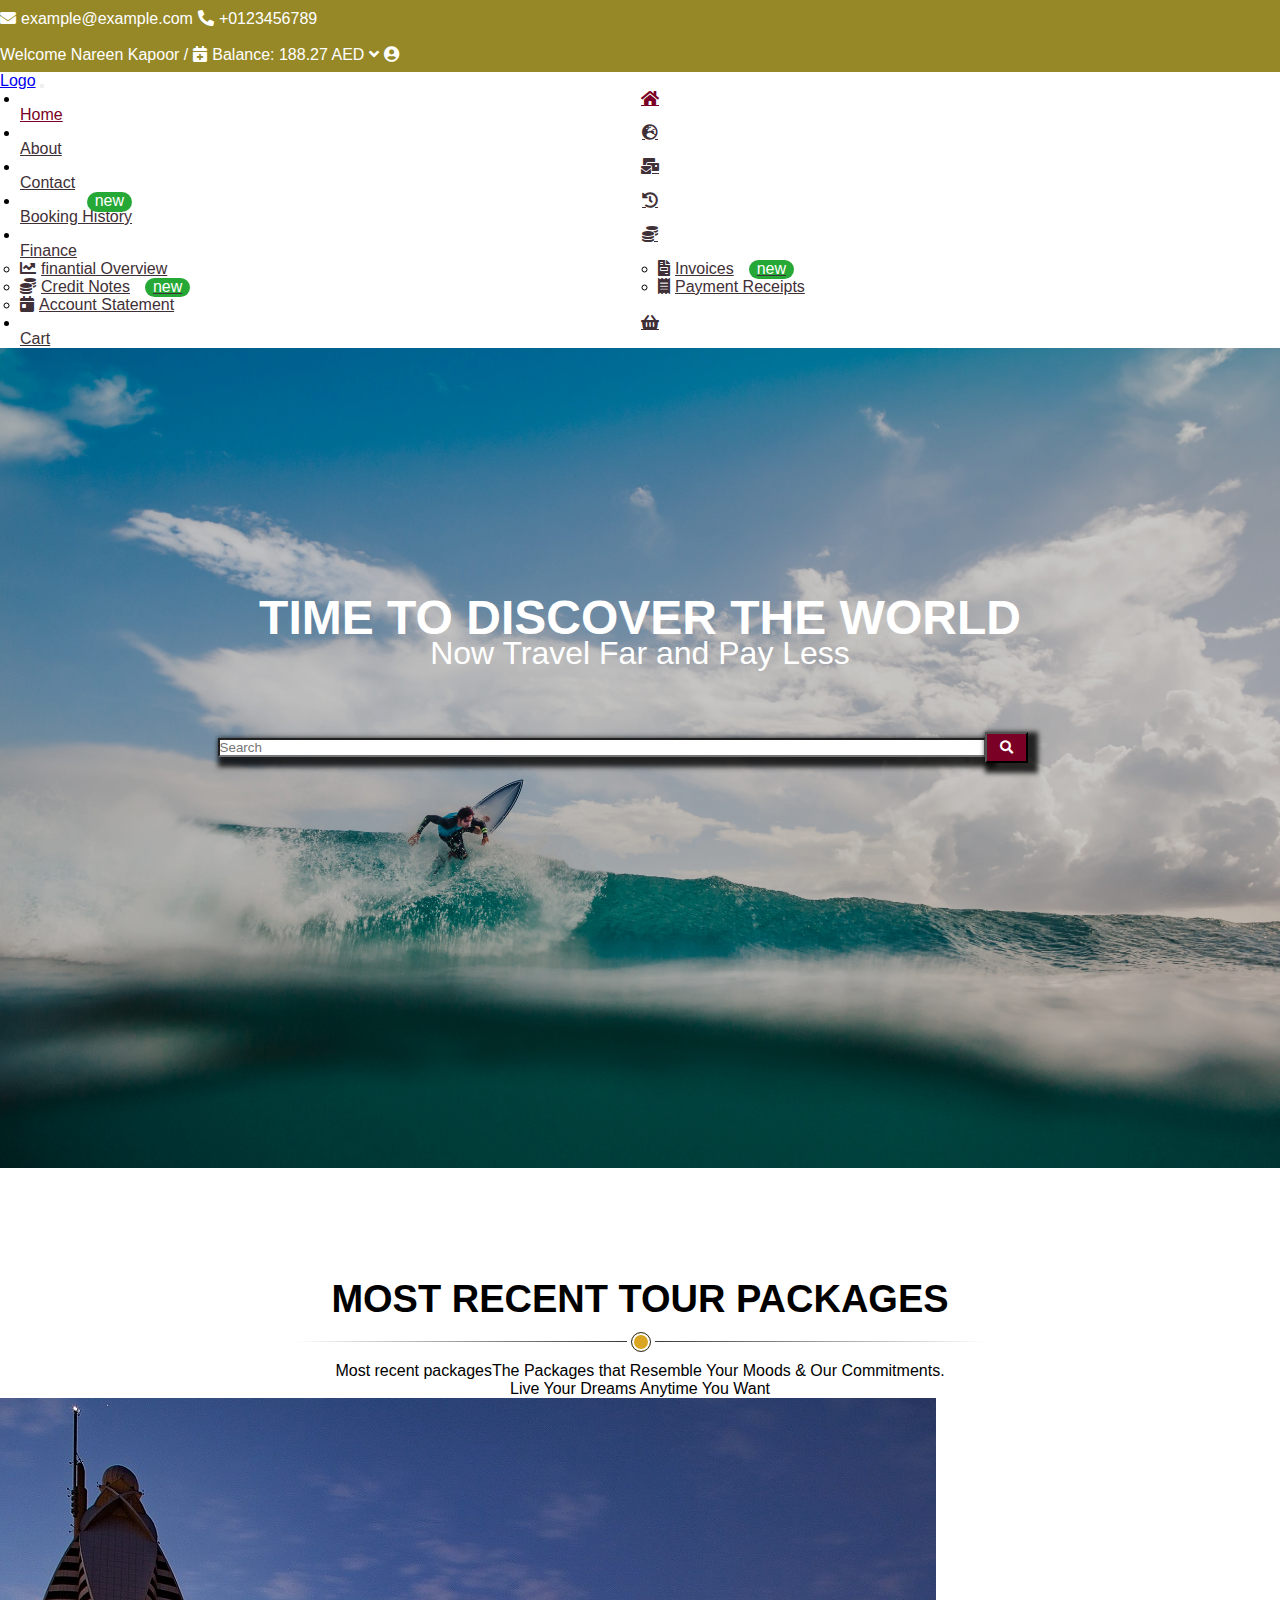
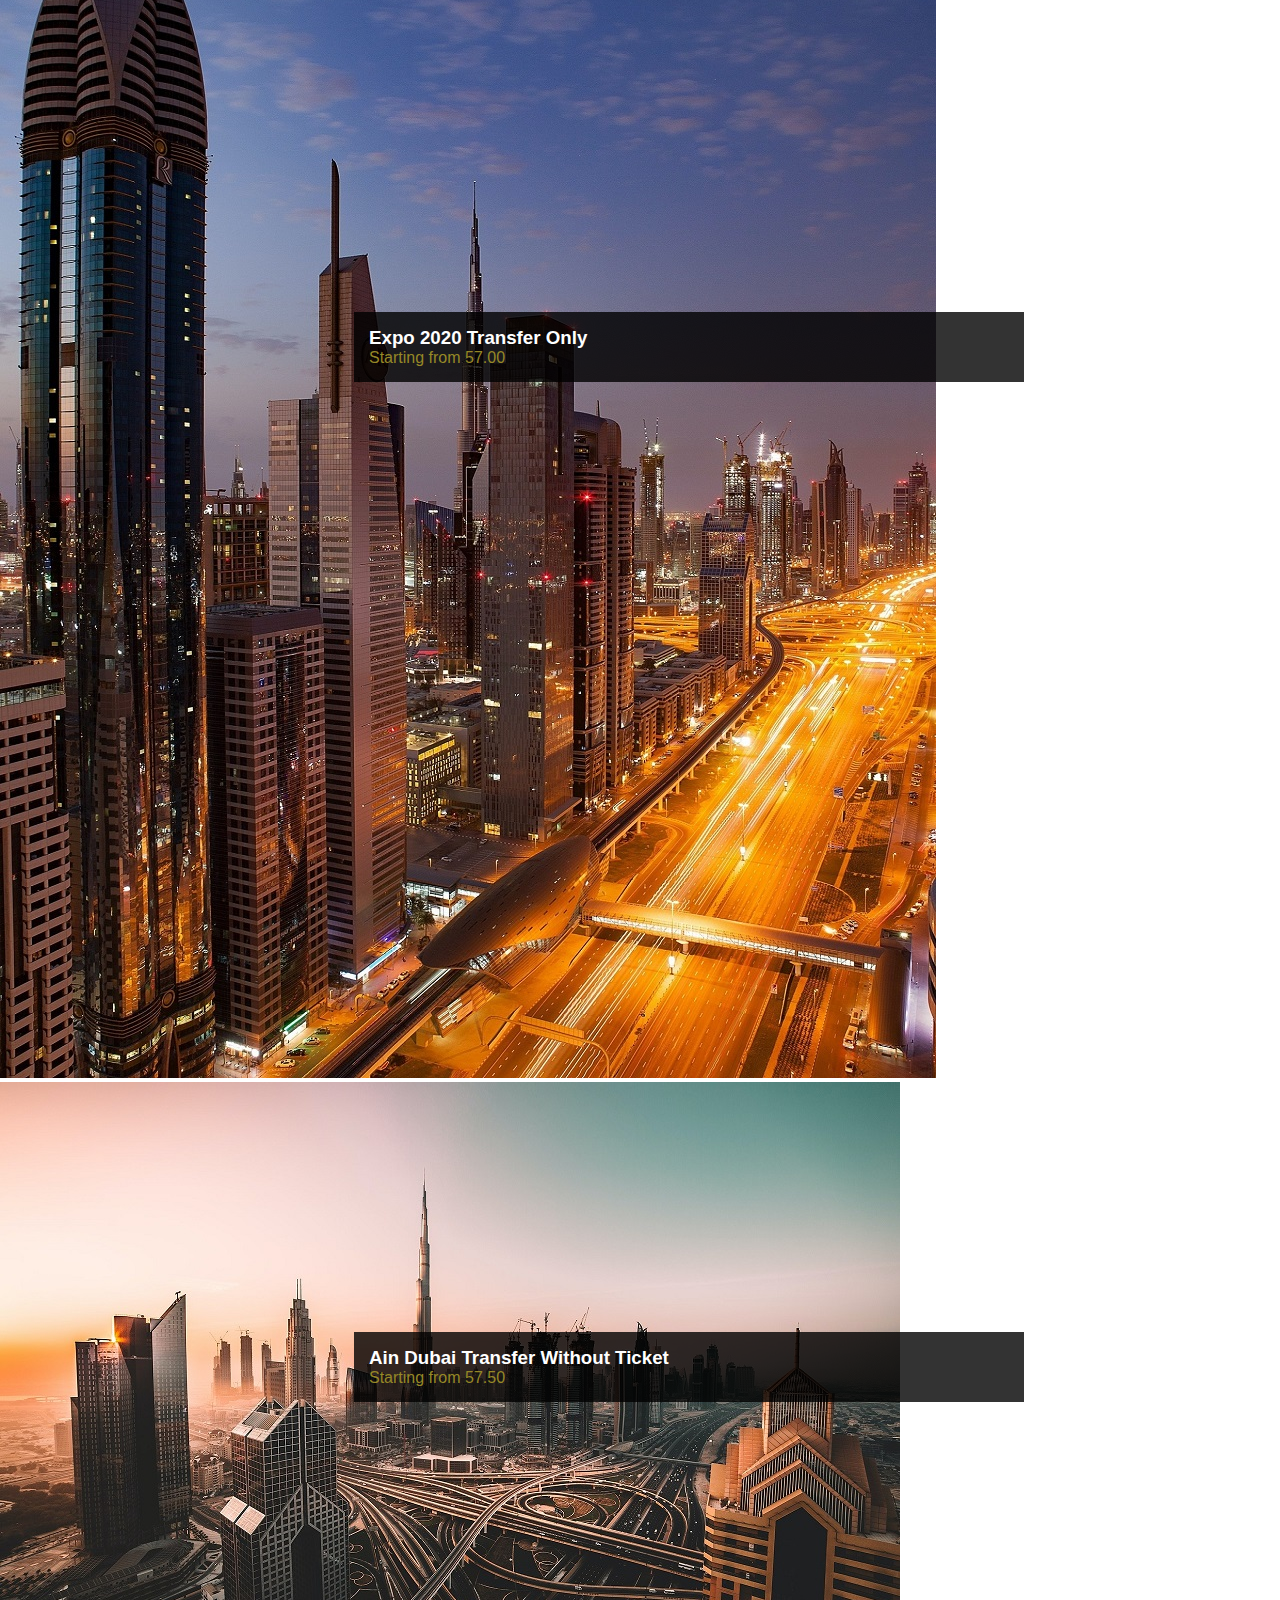
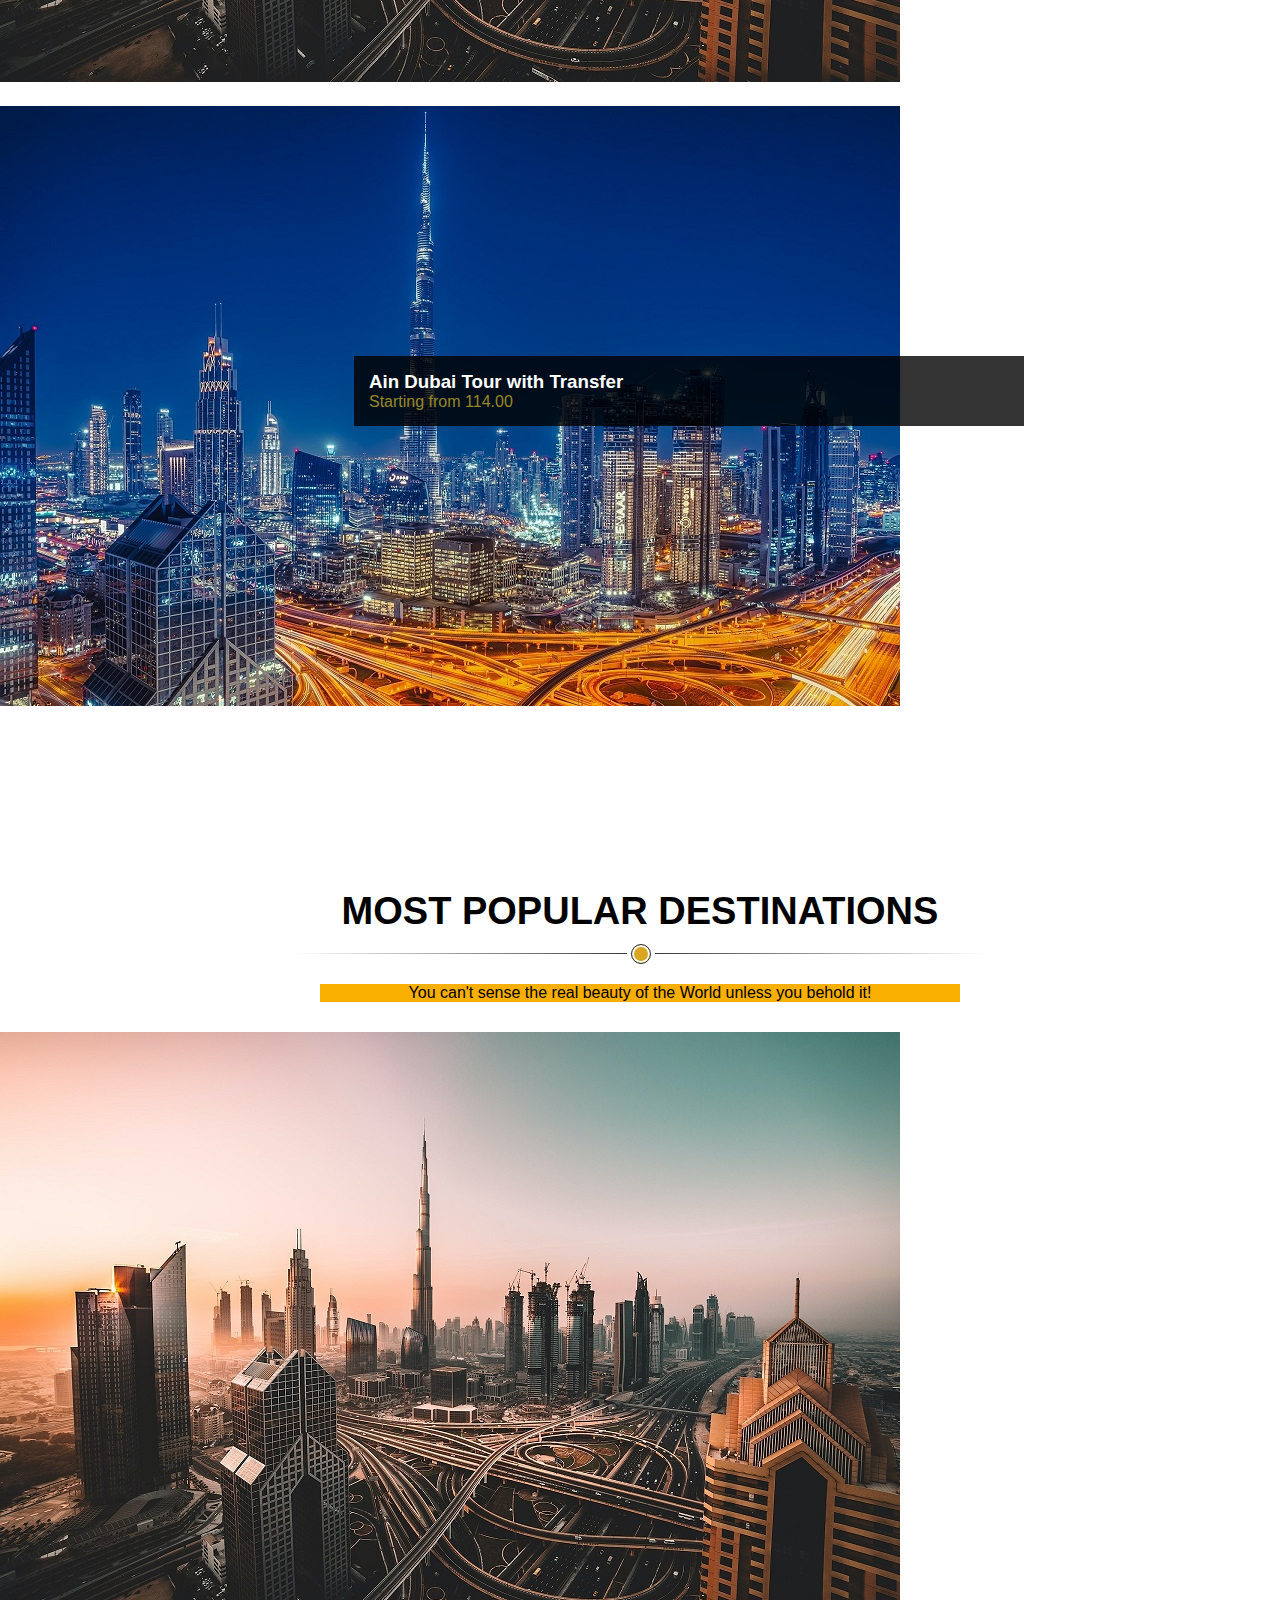
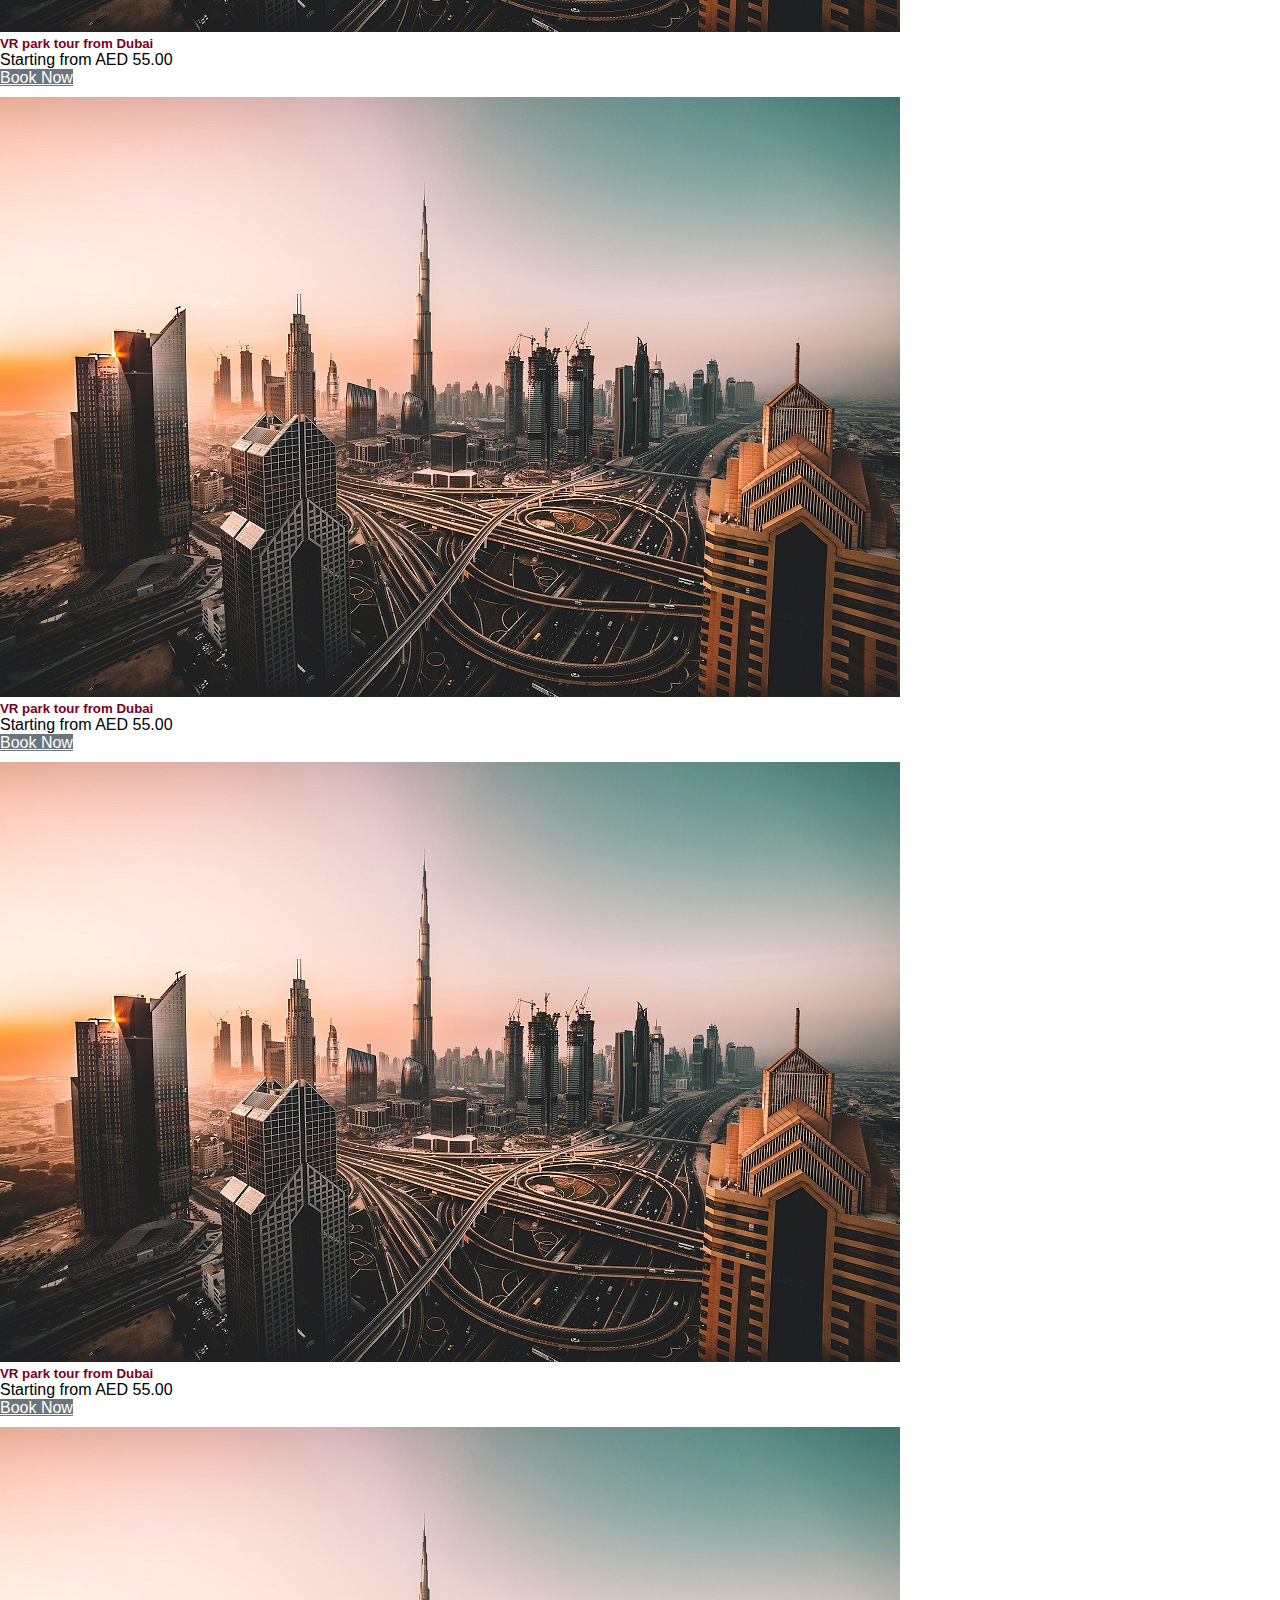
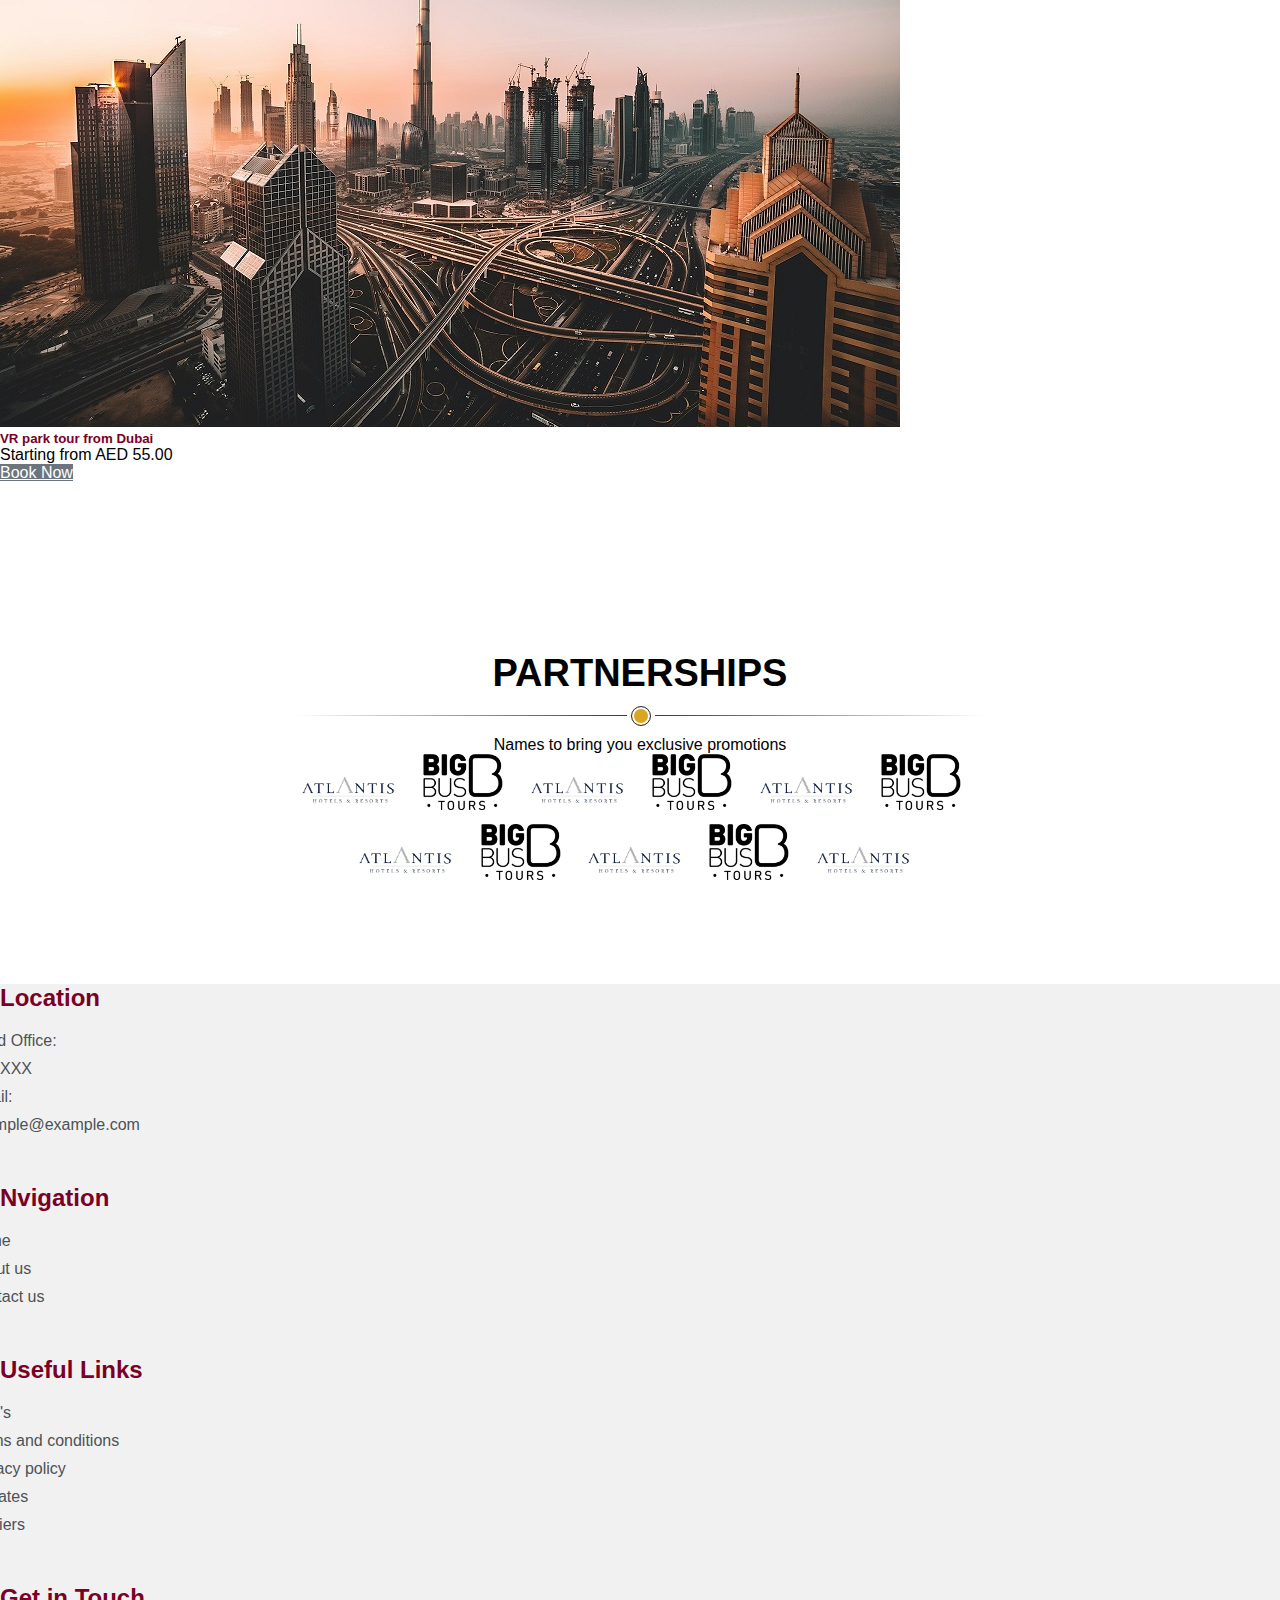
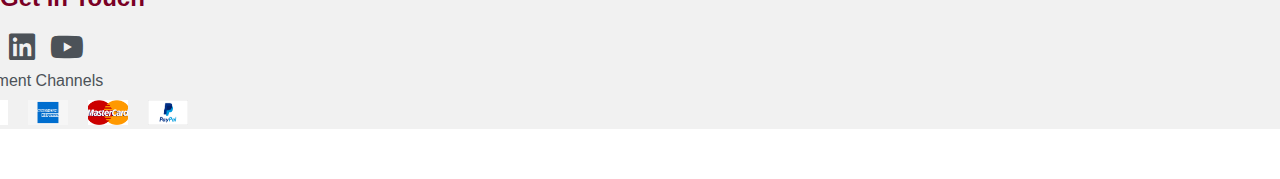
==== index.html @ cdc15a69 "tourandtravels" ====
<!doctype html>
<html lang="en">

<head>
    <!-- Required meta tags -->
    <meta charset="utf-8">
    <meta name="viewport" content="width=device-width, initial-scale=1">

    <!-- Bootstrap CSS -->
    <link href="https://cdn.jsdelivr.net/npm/bootstrap@5.1.3/dist/css/bootstrap.min.css" rel="stylesheet" integrity="sha384-1BmE4kWBq78iYhFldvKuhfTAU6auU8tT94WrHftjDbrCEXSU1oBoqyl2QvZ6jIW3" crossorigin="anonymous">
    <!-- font awesome -->
    <link rel="stylesheet" type="text/css" href="https://cdnjs.cloudflare.com/ajax/libs/font-awesome/5.15.3/css/all.min.css">

    <!-- Custom CSS -->
    <link rel="stylesheet" href="css/style.css">
    <!-- Responsive CSS -->
    <link rel="stylesheet" href="css/responsive.css">

    <title></title>
</head>

<body>
    <div class="container-fluid d-flex justify-content-between upper-menu">
        <div><a href="#"><i class="fas fa-envelope"></i><span>example@example.com</span></a><a href="#"><i class="fas fa-phone-alt"></i><span>+0123456789</span></a></div>
        <div><a href="#"><span>Welcome Nareen Kapoor /</span><a href="#"></a><i class="fas fa-calendar-plus"></i><span>Balance: 188.27 AED</span></a><a href="#"><i class="fas fa-angle-down"></i></a><a href="#"><i class="fas fa-user-circle"></i></a></div>
    </div>
    <nav class="navbar navbar-expand-lg navbar-light">
        <div class="container-fluid">
            <a class="navbar-brand" href="#">Logo</a>
            <button class="navbar-toggler" type="button" data-bs-toggle="collapse" data-bs-target="#navbarSupportedContent" aria-controls="navbarSupportedContent" aria-expanded="false" aria-label="Toggle navigation">
            <span class="navbar-toggler-icon"></span>
          </button>
            <div class="collapse navbar-collapse" id="navbarSupportedContent">
                <ul class="navbar-nav ms-auto mb-2 mb-lg-0">
                    <li class="nav-item">
                        <a class="nav-link active" aria-current="page" href="#"><i class="fas fa-home"></i>Home</a>
                    </li>
                    <li class="nav-item">
                        <a class="nav-link" href="#"><i class="fas fa-globe-europe"></i>About</a>
                    </li>
                    <li class="nav-item">
                        <a class="nav-link" href="#"><i class="fas fa-mail-bulk"></i>Contact</a>
                    </li>
                    <li class="nav-item">
                        <a class="nav-link booking-history" href="#"><i class="fas fa-history"></i>Booking History<span class="new-up">new</span></a>

                    </li>
                    <li class="nav-item dropdown">
                        <a class="nav-link dropdown-toggle" href="#" id="navbarDropdown" role="button" data-bs-toggle="dropdown" aria-expanded="false">
                            <i class="fas fa-coins"></i>Finance
                        </a>
                        <ul class="dropdown-menu two-column drop-start" aria-labelledby="navbarDropdown">
                            <li><a class="dropdown-item" href="#"><i class="fas fa-chart-line"></i>finantial Overview</a></li>
                            <li><a class="dropdown-item new-pos" href="#"><i class="fas fa-coins"></i>Credit Notes<span class="new-up2">new</span></a></li>
                            <li><a class="dropdown-item" href="#"><i class="fas fa-calendar-day"></i>Account Statement</a></li>
                            <!-- <li>
                                <hr class="dropdown-divider">
                            </li> -->
                            <li><a class="dropdown-item new-pos" href="#"><i class="fas fa-file-invoice"></i>Invoices<span class="new-up3">new</span></a></li>
                            <li><a class="dropdown-item" href="#"><i class="fas fa-receipt"></i>Payment Receipts</a></li>
                        </ul>
                    </li>
                    <li class="nav-item">
                        <a class="nav-link" href="#"><i class="fas fa-shopping-basket"></i>Cart</a>
                    </li>
                </ul>
            </div>
        </div>
    </nav>
    <section class="banner">
        <div class="container-fluid banner-content">
            <h1>Time to discover the world</h1>
            <p>Now Travel Far and Pay Less</p>
            <form class="d-flex">
                <input class="form-control me-2 search-bar" type="search" placeholder="Search" aria-label="Search">
                <button class="btn btn1" type="submit"><i class="fas fa-search"></i></button>
            </form>
        </div>
        <div class="overlay">

        </div>

    </section>
    <section class="recent-packages">
        <div class="container">
            <h2>Most Recent Tour Packages</h2>
            <div class="wrapper">
                <div class="divider div-transparent div-dot"></div>
            </div>
            <p class="sub-title">Most recent packagesThe Packages that Resemble Your Moods & Our Commitments.<br> Live Your Dreams Anytime You Want</p>
            <div class="row">
                <div class="col-md-6 img-bg">
                    <img src="img/img-1.jpg" alt="" class="img-fluid">
                    <div class="box">
                        <h3>Expo 2020 Transfer Only</h3>
                        <p>Starting from 57.00</p>
                    </div>
                </div>
                <div class="col-md-6 recent-r">
                    <div class="img-bg">
                        <img src="img/img-2.jpg" alt="" class="img-fluid">
                        <div class="box">
                            <h3>Ain Dubai Transfer Without Ticket</h3>
                            <p>Starting from 57.50</p>
                        </div>
                    </div>
                    <div class="img-bg">
                        <img src="img/img-3.jpg" alt="" class="img-fluid">
                        <div class="box">
                            <h3>Ain Dubai Tour with Transfer</h3>
                            <p>Starting from 114.00</p>
                        </div>
                    </div>

                </div>
            </div>
        </div>
    </section>
    <section class="popular-tours">
        <div class="container">
            <h2>Most Popular Destinations</h2>
            <div class="wrapper">
                <div class="divider div-transparent div-dot"></div>
            </div>
            <p class="sub-title">You can't sense the real beauty of the World unless you behold it!</p>
            <div class="row">
                <div class="col-md-6 col-sm-6 col-lg-3 popular-tour">
                    <div class="card" style="width: 16rem;">
                        <img src="img/img-2.jpg" class="card-img-top" alt="...">
                        <div class="card-body">
                            <h5 class="card-title">VR park tour from Dubai</h5>
                            <p class="card-text">Starting from AED 55.00</p>
                            <a href="#" class="btn btn2">Book Now</a>
                        </div>
                    </div>
                </div>
                <div class="col-md-6  col-sm-6 col-lg-3 popular-tour">
                    <div class="card" style="width: 16rem;">
                        <img src="img/img-2.jpg" class="card-img-top" alt="...">
                        <div class="card-body">
                            <h5 class="card-title">VR park tour from Dubai</h5>
                            <p class="card-text">Starting from AED 55.00</p>
                            <a href="#" class="btn btn2">Book Now</a>
                        </div>
                    </div>
                </div>
                <div class="col-md-6  col-sm-6 col-lg-3 popular-tour">
                    <div class="card" style="width: 16rem;">
                        <img src="img/img-2.jpg" class="card-img-top" alt="...">
                        <div class="card-body">
                            <h5 class="card-title">VR park tour from Dubai</h5>
                            <p class="card-text">Starting from AED 55.00</p>
                            <a href="#" class="btn btn2">Book Now</a>
                        </div>
                    </div>
                </div>
                <div class="col-md-6  col-sm-6 col-lg-3 popular-tour">
                    <div class="card" style="width: 16rem;">
                        <img src="img/img-2.jpg" class="card-img-top" alt="...">
                        <div class="card-body">
                            <h5 class="card-title">VR park tour from Dubai</h5>
                            <p class="card-text">Starting from AED 55.00</p>
                            <a href="#" class="btn btn2">Book Now</a>
                        </div>
                    </div>
                </div>
            </div>
        </div>
    </section>
    <section class="partnerships">
        <div class="container">
            <h2>Partnerships</h2>
            <div class="wrapper">
                <div class="divider div-transparent div-dot"></div>
            </div>
            <p class="sub-title">Names to bring you exclusive promotions</p>
            <div class="brands">
                <img src="img/logo1.png" alt="" class="img-fluid" width="100px">
                <img src="img/logo2.png" alt="" class="img-fluid" width="100px">
                <img src="img/logo1.png" alt="" class="img-fluid" width="100px">
                <img src="img/logo2.png" alt="" class="img-fluid" width="100px">
                <img src="img/logo1.png" alt="" class="img-fluid" width="100px">
                <img src="img/logo2.png" alt="" class="img-fluid" width="100px">
                <br>
                <img src="img/logo1.png" alt="" class="img-fluid" width="100px">
                <img src="img/logo2.png" alt="" class="img-fluid" width="100px">
                <img src="img/logo1.png" alt="" class="img-fluid" width="100px">
                <img src="img/logo2.png" alt="" class="img-fluid" width="100px">
                <img src="img/logo1.png" alt="" class="img-fluid" width="100px">
            </div>
        </div>
    </section>
    <footer>
        <div class="container">
            <div class="row justify-content-around">
                <div class="col-md-3">
                    <h4>Location</h4>
                    <ul>
                        <li class="fw-bold">Head Office:</li>
                        <li>XXXXXX</li>
                        <li class="fw-bold">Email:</li>
                        <li>example@example.com</li>
                    </ul>
                </div>
                <div class="col-md-3">
                    <h4>Nvigation</h4>
                    <ul>
                        <li><a href="#">Home</a></li>
                        <li><a href="#">About us</a></li>
                        <li><a href="#">Contact us</a></li>
                    </ul>
                </div>
                <div class="col-md-3">
                    <h4>Useful Links</h4>
                    <ul>
                        <li><a href="#">FAQ's</a></li>
                        <li><a href="#">Terms and conditions</a></li>
                        <li><a href="#">Privacy policy</a></li>
                        <li><a href="#">Affiliates</a></li>
                        <li><a href="#">Carriers</a></li>
                    </ul>
                </div>
                <div class="col-md-3">
                    <h4>Get in Touch</h4>
                    <ul>
                        <li><a href="#"><i class="fab fa-facebook-square"></i></a><a href="#"><i class="fab fa-linkedin"></i></a><a href="#"><i class="fab fa-youtube"></i></a></li>
                        <li class="fw-bold">Payment Channels</li>
                        <li><img src="img/visa.png" alt="" class="img-fluid payment-method"><img src="img/americanexpress.png" alt="" class="img-fluid payment-method"><img src="img/mastercard.png" alt="" class="img-fluid payment-method"><img src="img/paypal.png"
                                alt="" class="img-fluid payment-method"></li>
                    </ul>
                </div>
            </div>
        </div>
    </footer>


    <!-- Option 1: Bootstrap Bundle with Popper -->
    <script src="https://cdn.jsdelivr.net/npm/bootstrap@5.1.3/dist/js/bootstrap.bundle.min.js" integrity="sha384-ka7Sk0Gln4gmtz2MlQnikT1wXgYsOg+OMhuP+IlRH9sENBO0LRn5q+8nbTov4+1p" crossorigin="anonymous"></script>

</body>

</html>
---- css/style.css ----
* {
    margin: 0;
    padding: 0;
}

body {
    font-family: 'Poppins', sans-serif;
}

.upper-menu {
    background: #968827;
    color: #fff;
}

.upper-menu a {
    text-decoration: none;
}

.upper-menu a span,
.upper-menu a i,
.upper-menu span,
.upper-menu i {
    color: #fff;
    margin-right: 5px;
    padding: 10px 0px;
}

.navbar-light .navbar-nav .nav-link.active {
    color: #7a0025!important;
}

.navbar-nav .nav-item .nav-link {
    color: #3f3037;
}

.navbar-nav li {
    margin-left: 20px;
}

.dropdown-menu[data-bs-popper] {
    top: 100%;
    left: -300%;
    z-index: 9999;
}

.two-column {
    -moz-column-count: 2;
    /* Firefox */
    -webkit-column-count: 2;
    /* Safari and Chrome */
    column-count: 2;
}

.two-column li {
    padding: 0;
    margin: 0;
}

.nav-link i {
    display: block;
    text-align: center;
}

.dropdown-item {
    color: #3f3037;
}

.dropdown-item i {
    margin-right: 5px;
}

.booking-history {
    position: relative;
}

.new-up {
    position: absolute;
    z-index: 9999;
    top: 0;
    right: 0;
    color: white;
    background: #26a837;
    border-radius: 30px;
    padding: 0px 8px 2px;
}

.new-up2,
.new-up3 {
    color: white;
    background: #26a837;
    border-radius: 30px;
    padding: 0px 8px 2px;
    margin-left: 15px;
}


/* banner section */

.banner {
    height: 80vh;
    background: url(../img/home-banner.jpg);
    background-position: center;
    background-repeat: no-repeat;
    background-size: cover;
    position: relative;
    z-index: 1000;
}

.banner-content {
    height: 85vh;
    position: relative;
    z-index: 9999;
}

.banner2 {
    height: 80vh;
    background: url(../img/single-banner.jpg);
    background-position: center;
    background-repeat: no-repeat;
    background-size: cover;
    position: relative;
    z-index: 1000;
}

.banner-content2 {
    height: 85vh;
    position: relative;
    z-index: 9999;
}

.overlay {
    position: absolute;
    content: " ";
    background-color: #000;
    top: 0;
    left: 0;
    bottom: 0;
    right: 0;
    width: 100%;
    height: 100%;
    z-index: 1050;
    opacity: .2;
}

h1 {
    text-transform: uppercase;
    color: white;
    text-align: center;
    padding-top: 15%;
    font-weight: bold;
    font-size: 48px;
}

.banner-content p {
    color: white;
    text-align: center;
    font-size: 32px;
    font-weight: 500;
    margin-top: -10px;
    margin-bottom: 60px;
}

.search-bar {
    width: 60%;
    height: 10%;
    box-shadow: 5px 5px 5px 5px rgba(0, 0, 0, .8);
    margin-left: 17%;
    border-radius: 0px;
}

.btn1 {
    color: white;
    background: #7a0025;
    border-radius: 0px;
    margin-left: -5px;
    padding: 6px 1% 6px 1%;
    box-shadow: 5px 5px 5px 5px rgba(0, 0, 0, .8);
}

h2 {
    text-align: center;
    margin-top: 60px;
    font-size: 38px;
    text-transform: uppercase;
}


/* divider */

.wrapper {
    padding-bottom: 20px;
    width: 60%;
    margin: 0px auto;
}

.divider {
    position: relative;
    margin-top: 20px;
    height: 1px;
}

.div-transparent:before {
    content: "";
    position: absolute;
    top: 0;
    left: 5%;
    right: 5%;
    width: 90%;
    height: 1px;
    background-image: linear-gradient(to right, transparent, rgb(48, 49, 51), transparent);
}

.div-arrow-down:after {
    content: "";
    position: absolute;
    z-index: 1;
    top: -7px;
    left: calc(50% - 7px);
    width: 14px;
    height: 14px;
    transform: rotate(45deg);
    background-color: white;
    border-bottom: 1px solid rgb(48, 49, 51);
    border-right: 1px solid rgb(48, 49, 51);
}

.div-tab-down:after {
    content: "";
    position: absolute;
    z-index: 1;
    top: 0;
    left: calc(50% - 10px);
    width: 20px;
    height: 14px;
    background-color: white;
    border-bottom: 1px solid rgb(48, 49, 51);
    border-left: 1px solid rgb(48, 49, 51);
    border-right: 1px solid rgb(48, 49, 51);
    border-radius: 0 0 8px 8px;
}

.div-stopper:after {
    content: "";
    position: absolute;
    z-index: 1;
    top: -6px;
    left: calc(50% - 7px);
    width: 14px;
    height: 12px;
    background-color: white;
    border-left: 1px solid rgb(48, 49, 51);
    border-right: 1px solid rgb(48, 49, 51);
}

.div-dot:after {
    content: "";
    position: absolute;
    z-index: 1;
    top: -9px;
    left: calc(50% - 9px);
    width: 18px;
    height: 18px;
    background-color: goldenrod;
    border: 1px solid rgb(48, 49, 51);
    border-radius: 50%;
    box-shadow: inset 0 0 0 2px white, 0 0 0 4px white;
}


/* Recent Packages */

.sub-title {
    text-align: center;
}

.recent-r img {
    padding-bottom: 20px;
}

.img-bg {
    position: relative;
    z-index: 1000;
}

.box {
    position: absolute;
    top: 40%;
    right: 20%;
    width: 50%;
    background-color: rgba(0, 0, 0, .8);
    padding: 15px;
}

.box h3 {
    color: white;
}

.box p {
    color: #968827;
}

section {
    padding: 50px 0px;
}

.btn2 {
    width: 100%;
    color: white;
    background: #6c757e;
}

.popular-tours .sub-title {
    background: #f8af00;
    width: 50%;
    text-align: center;
    margin: 0px auto;
    margin-bottom: 30px;
    margin-top: 10px;
}

.popular-tour h5 {
    color: #7a0025;
}

.popular-tour .card {
    margin-bottom: 10px;
}

.partnerships img {
    margin-right: 10px;
    margin-bottom: 10px;
    text-align: center;
}

.partnerships .brands {
    text-align: center;
}


/* footer code */

footer {
    background: #f1f1f1;
}

footer h4 {
    color: #7a0025;
    font-weight: 600;
    font-size: 24px;
    margin-top: 40px;
    margin-bottom: 20px;
}

footer ul {
    margin-bottom: 50px;
}

footer ul li {
    color: #4c5258;
    list-style: none;
    margin-left: -32px;
    margin-bottom: 10px;
    font-weight: 500;
}

footer ul li a {
    text-decoration: none;
    color: #4c5258;
}

footer ul li a i {
    color: #4c5258;
    font-size: 30px;
    margin-right: 15px;
}

.payment-method {
    width: 40px;
    height: 25px;
    margin-right: 20px;
}
---- css/responsive.css ----
/* 
  ##Device = Desktops
  ##Screen = 1281px to higher resolution desktops
*/

@media (min-width: 1281px) {
    /* CSS */
}


/* 
    ##Device = Laptops, Desktops
    ##Screen = B/w 1025px to 1280px
  */

@media (min-width: 1025px) and (max-width: 1280px) {
    /* CSS */
}


/* 
    ##Device = Tablets, Ipads (portrait)
    ##Screen = B/w 768px to 1024px
  */

@media (min-width: 768px) and (max-width: 1024px) {
    .nav-item {
        text-align: center;
    }
    .box {
        top: 6%;
    }
}


/* 
    ##Device = Tablets, Ipads (landscape)
    ##Screen = B/w 768px to 1024px
  */

@media (min-width: 768px) and (max-width: 1024px) and (orientation: landscape) {
    .nav-item {
        text-align: center;
    }
}


/* 
    ##Device = Low Resolution Tablets, Mobiles (Landscape)
    ##Screen = B/w 481px to 767px
  */

@media (min-width: 481px) and (max-width: 767px) {
    .nav-item {
        text-align: center;
    }
}


/* 
    ##Device = Most of the Smartphones Mobiles (Portrait)
    ##Screen = B/w 320px to 479px
  */

@media (min-width: 320px) and (max-width: 480px) {
    .nav-item {
        text-align: center;
    }
    .two-column {
        -moz-column-count: 1;
        /* Firefox */
        -webkit-column-count: 1;
        /* Safari and Chrome */
        column-count: 1;
        text-align: center;
    }
    .box {
        top: 15%;
    }
    .popular-tour .card {
        margin-left: 13%;
    }
    footer {
        text-align: center;
    }
}
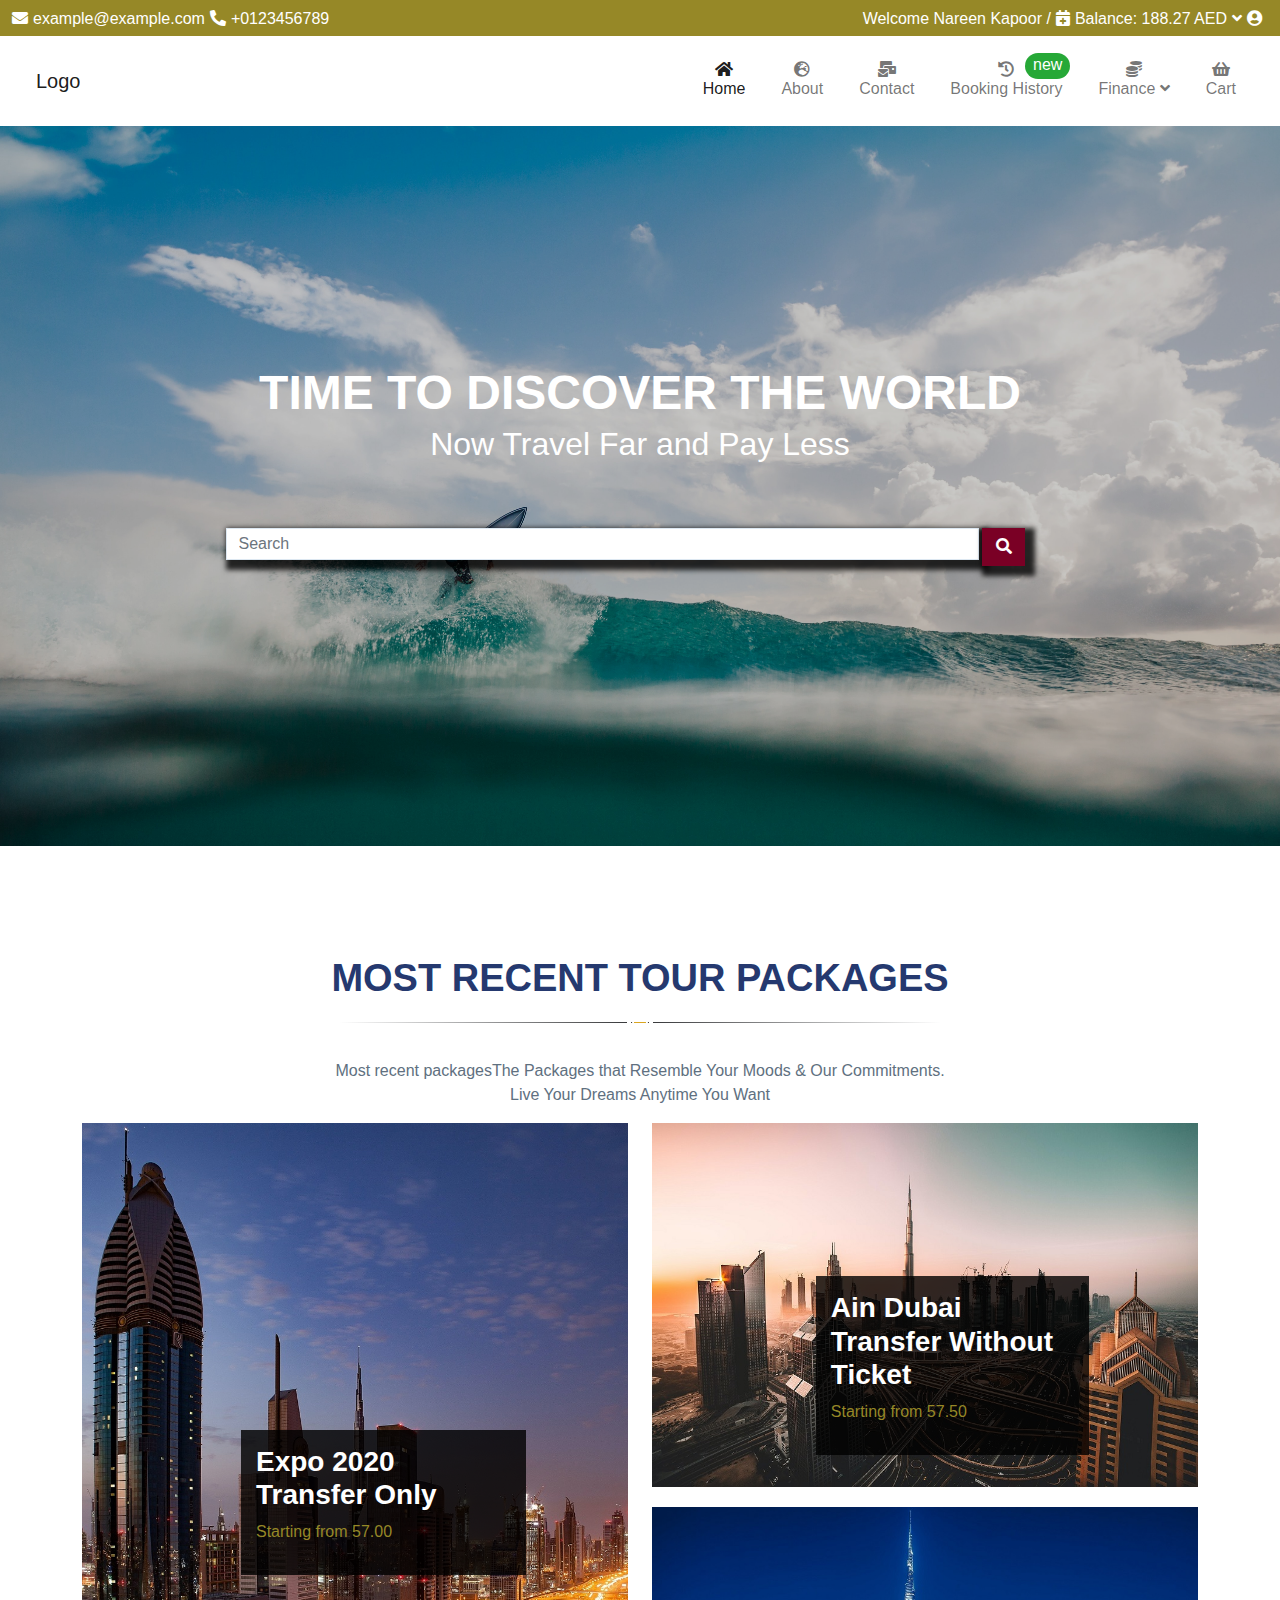
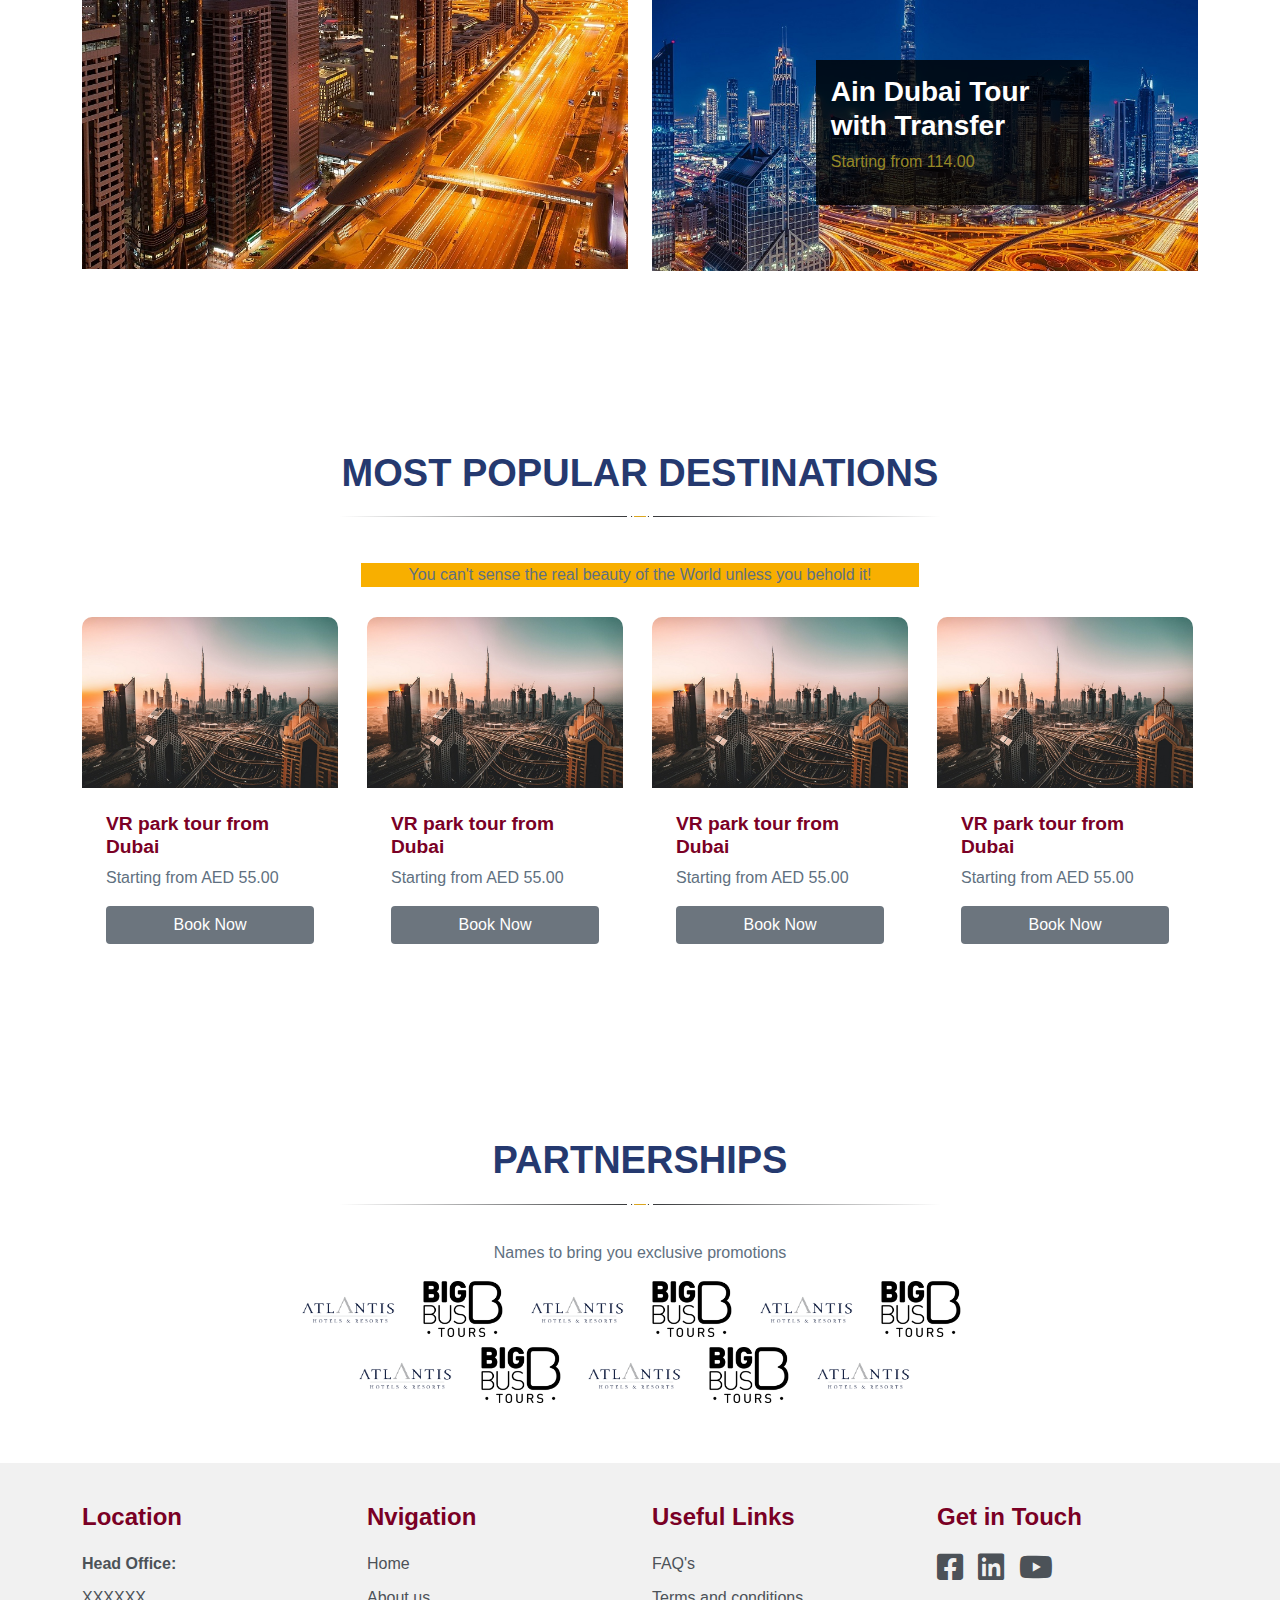
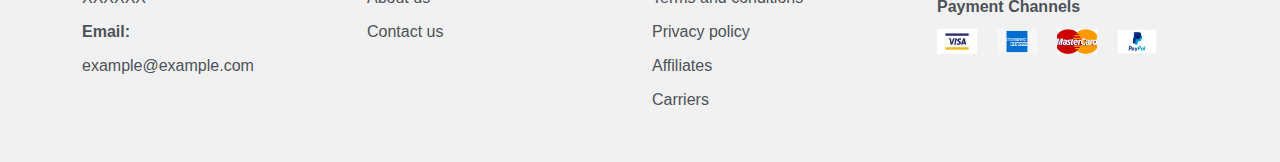
==== commit 4466ab64: "Completed" ====
--- a/index.html
+++ b/index.html
@@ -7,10 +7,18 @@
     <meta name="viewport" content="width=device-width, initial-scale=1">
 
     <!-- Bootstrap CSS -->
-    <link href="https://cdn.jsdelivr.net/npm/bootstrap@5.1.3/dist/css/bootstrap.min.css" rel="stylesheet" integrity="sha384-1BmE4kWBq78iYhFldvKuhfTAU6auU8tT94WrHftjDbrCEXSU1oBoqyl2QvZ6jIW3" crossorigin="anonymous">
+    <link rel="stylesheet" href="css/bootstrap.css">
+    <!-- <link href="https://cdn.jsdelivr.net/npm/bootstrap@5.1.3/dist/css/bootstrap.min.css" rel="stylesheet" integrity="sha384-1BmE4kWBq78iYhFldvKuhfTAU6auU8tT94WrHftjDbrCEXSU1oBoqyl2QvZ6jIW3" crossorigin="anonymous"> -->
     <!-- font awesome -->
     <link rel="stylesheet" type="text/css" href="https://cdnjs.cloudflare.com/ajax/libs/font-awesome/5.15.3/css/all.min.css">
 
+
+    <link rel="stylesheet" href="css/bold.css">
+
+    <link rel="stylesheet" href="css/perfect-scrollbar.css">
+    <link rel="stylesheet" href="css/bootstrap-icons/bootstrap-icons.css">
+    <link rel="stylesheet" href="css/app.css">
+    <link rel="stylesheet" href="css/simple-datatables.css">
     <!-- Custom CSS -->
     <link rel="stylesheet" href="css/style.css">
     <!-- Responsive CSS -->
@@ -42,12 +50,12 @@
                         <a class="nav-link" href="#"><i class="fas fa-mail-bulk"></i>Contact</a>
                     </li>
                     <li class="nav-item">
-                        <a class="nav-link booking-history" href="#"><i class="fas fa-history"></i>Booking History<span class="new-up">new</span></a>
+                        <a class="nav-link booking-history" href="booking-history.html"><i class="fas fa-history"></i>Booking History<span class="new-up">new</span></a>
 
                     </li>
                     <li class="nav-item dropdown">
                         <a class="nav-link dropdown-toggle" href="#" id="navbarDropdown" role="button" data-bs-toggle="dropdown" aria-expanded="false">
-                            <i class="fas fa-coins"></i>Finance
+                            <i class="fas fa-coins"></i><span>Finance <i class="fas fa-angle-down"></i></span>
                         </a>
                         <ul class="dropdown-menu two-column drop-start" aria-labelledby="navbarDropdown">
                             <li><a class="dropdown-item" href="#"><i class="fas fa-chart-line"></i>finantial Overview</a></li>
@@ -235,8 +243,23 @@
 
 
     <!-- Option 1: Bootstrap Bundle with Popper -->
-    <script src="https://cdn.jsdelivr.net/npm/bootstrap@5.1.3/dist/js/bootstrap.bundle.min.js" integrity="sha384-ka7Sk0Gln4gmtz2MlQnikT1wXgYsOg+OMhuP+IlRH9sENBO0LRn5q+8nbTov4+1p" crossorigin="anonymous"></script>
-
+    <!-- <script src="https://cdn.jsdelivr.net/npm/bootstrap@5.1.3/dist/js/bootstrap.bundle.min.js" integrity="sha384-ka7Sk0Gln4gmtz2MlQnikT1wXgYsOg+OMhuP+IlRH9sENBO0LRn5q+8nbTov4+1p" crossorigin="anonymous"></script> -->
+    <!-- jquery -->
+    <script src="https://code.jquery.com/jquery-3.6.0.js" integrity="sha256-H+K7U5CnXl1h5ywQfKtSj8PCmoN9aaq30gDh27Xc0jk=" crossorigin="anonymous"></script>
+    <script src="js/perfect-scrollbar.min.js"></script>
+    <script src="js/bootstrap.bundle.min.js"></script>
+
+    <script src="js/apexcharts.js"></script>
+    <script src="js/dashboard.js"></script>
+    <script src="js/simple-datatables.js"></script>
+    <script>
+        // Simple Datatable
+        let table1 = document.querySelector('#table1');
+        let dataTable = new simpleDatatables.DataTable(table1);
+    </script>
+    <script src="js/main.js"></script>
+    <!-- custom -->
+    <script src="js/script.js"></script>
 </body>
 
 </html>--- a/css/bold.css
+++ b/css/bold.css
@@ -0,0 +1,327 @@
+@font-face {
+  font-family: 'Iconly---Bold';
+  src:  url('fonts/Iconly---Bold.eot?jilz72');
+  src:  url('fonts/Iconly---Bold.eot?jilz72#iefix') format('embedded-opentype'),
+    url('fonts/Iconly---Bold.ttf?jilz72') format('truetype'),
+    url('fonts/Iconly---Bold.woff?jilz72') format('woff'),
+    url('fonts/Iconly---Bold.svg?jilz72#Iconly---Bold') format('svg');
+  font-weight: normal;
+  font-style: normal;
+  font-display: block;
+}
+
+[class^="iconly-bold"], [class*=" iconly-bold"] {
+  /* use !important to prevent issues with browser extensions that change fonts */
+  font-family: 'Iconly---Bold' !important;
+  speak: never;
+  font-style: normal;
+  font-weight: normal;
+  font-variant: normal;
+  text-transform: none;
+  line-height: 1;
+
+  /* Better Font Rendering =========== */
+  -webkit-font-smoothing: antialiased;
+  -moz-osx-font-smoothing: grayscale;
+}
+
+.iconly-boldActivity:before {
+  content: "\e900";
+}
+.iconly-boldUser:before {
+  content: "\e901";
+}
+.iconly-boldUser1:before {
+  content: "\e902";
+}
+.iconly-boldAdd-User:before {
+  content: "\e903";
+}
+.iconly-boldArrow---Down-2:before {
+  content: "\e904";
+}
+.iconly-boldArrow---Down-3:before {
+  content: "\e905";
+}
+.iconly-boldArrow---Down-Circle:before {
+  content: "\e906";
+}
+.iconly-boldArrow---Down-Square:before {
+  content: "\e907";
+}
+.iconly-boldArrow---Down:before {
+  content: "\e908";
+}
+.iconly-boldArrow---Left-2:before {
+  content: "\e909";
+}
+.iconly-boldArrow---Left-3:before {
+  content: "\e90a";
+}
+.iconly-boldArrow---Left-Circle:before {
+  content: "\e90b";
+}
+.iconly-boldArrow---Left-Square:before {
+  content: "\e90c";
+}
+.iconly-boldArrow---Left:before {
+  content: "\e90d";
+}
+.iconly-boldArrow---Right-2:before {
+  content: "\e90e";
+}
+.iconly-boldArrow---Right-3:before {
+  content: "\e90f";
+}
+.iconly-boldArrow---Right-Circle:before {
+  content: "\e910";
+}
+.iconly-boldArrow---Right-Square:before {
+  content: "\e911";
+}
+.iconly-boldArrow---Right:before {
+  content: "\e912";
+}
+.iconly-boldArrow---Up-2:before {
+  content: "\e913";
+}
+.iconly-boldArrow---Up-3:before {
+  content: "\e914";
+}
+.iconly-boldArrow---Up-Circle:before {
+  content: "\e915";
+}
+.iconly-boldArrow---Up-Square:before {
+  content: "\e916";
+}
+.iconly-boldArrow---Up:before {
+  content: "\e917";
+}
+.iconly-boldBag-2:before {
+  content: "\e918";
+}
+.iconly-boldBag:before {
+  content: "\e919";
+}
+.iconly-boldBookmark:before {
+  content: "\e91a";
+}
+.iconly-boldBuy:before {
+  content: "\e91b";
+}
+.iconly-boldCalendar:before {
+  content: "\e91c";
+}
+.iconly-boldCall-Missed:before {
+  content: "\e91d";
+}
+.iconly-boldCall-Silent:before {
+  content: "\e91e";
+}
+.iconly-boldCall:before {
+  content: "\e91f";
+}
+.iconly-boldCalling:before {
+  content: "\e920";
+}
+.iconly-boldCamera:before {
+  content: "\e921";
+}
+.iconly-boldCategory:before {
+  content: "\e922";
+}
+.iconly-boldChart:before {
+  content: "\e923";
+}
+.iconly-boldChat:before {
+  content: "\e924";
+}
+.iconly-boldClose-Square:before {
+  content: "\e925";
+}
+.iconly-boldDanger:before {
+  content: "\e926";
+}
+.iconly-boldDelete:before {
+  content: "\e927";
+}
+.iconly-boldDiscount:before {
+  content: "\e928";
+}
+.iconly-boldDiscovery:before {
+  content: "\e929";
+}
+.iconly-boldDocument:before {
+  content: "\e92a";
+}
+.iconly-boldDownload:before {
+  content: "\e92b";
+}
+.iconly-boldEdit-Square:before {
+  content: "\e92c";
+}
+.iconly-boldEdit:before {
+  content: "\e92d";
+}
+.iconly-boldFilter-2:before {
+  content: "\e92e";
+}
+.iconly-boldFilter:before {
+  content: "\e92f";
+}
+.iconly-boldFolder:before {
+  content: "\e930";
+}
+.iconly-boldGame:before {
+  content: "\e931";
+}
+.iconly-boldGraph:before {
+  content: "\e932";
+}
+.iconly-boldHeart:before {
+  content: "\e933";
+}
+.iconly-boldHide:before {
+  content: "\e934";
+}
+.iconly-boldHome:before {
+  content: "\e935";
+}
+.iconly-boldImage-2:before {
+  content: "\e936";
+}
+.iconly-boldImage:before {
+  content: "\e937";
+}
+.iconly-boldInfo-Circle:before {
+  content: "\e938";
+}
+.iconly-boldInfo-Square:before {
+  content: "\e939";
+}
+.iconly-boldLocation:before {
+  content: "\e93a";
+}
+.iconly-boldLock:before {
+  content: "\e93b";
+}
+.iconly-boldLogin:before {
+  content: "\e93c";
+}
+.iconly-boldLogout:before {
+  content: "\e93d";
+}
+.iconly-boldMessage:before {
+  content: "\e93e";
+}
+.iconly-boldMore-Circle:before {
+  content: "\e93f";
+}
+.iconly-boldMore-Square:before {
+  content: "\e940";
+}
+.iconly-boldNotification:before {
+  content: "\e941";
+}
+.iconly-boldPaper-Download:before {
+  content: "\e942";
+}
+.iconly-boldPaper-Fail:before {
+  content: "\e943";
+}
+.iconly-boldPaper-Negative:before {
+  content: "\e944";
+}
+.iconly-boldPaper-Plus:before {
+  content: "\e945";
+}
+.iconly-boldPaper-Upload:before {
+  content: "\e946";
+}
+.iconly-boldPaper:before {
+  content: "\e947";
+}
+.iconly-boldPassword:before {
+  content: "\e948";
+}
+.iconly-boldPlay:before {
+  content: "\e949";
+}
+.iconly-boldPlus:before {
+  content: "\e94a";
+}
+.iconly-boldProfile:before {
+  content: "\e94b";
+}
+.iconly-boldScan:before {
+  content: "\e94c";
+}
+.iconly-boldSearch:before {
+  content: "\e94d";
+}
+.iconly-boldSend:before {
+  content: "\e94e";
+}
+.iconly-boldSetting:before {
+  content: "\e94f";
+}
+.iconly-boldShield-Done:before {
+  content: "\e950";
+}
+.iconly-boldShield-Fail:before {
+  content: "\e951";
+}
+.iconly-boldShow:before {
+  content: "\e952";
+}
+.iconly-boldStar:before {
+  content: "\e953";
+}
+.iconly-boldSwap:before {
+  content: "\e954";
+}
+.iconly-boldTick-Square:before {
+  content: "\e955";
+}
+.iconly-boldTicket-Star:before {
+  content: "\e956";
+}
+.iconly-boldTicket:before {
+  content: "\e957";
+}
+.iconly-boldTime-Circle:before {
+  content: "\e958";
+}
+.iconly-boldTime-Square:before {
+  content: "\e959";
+}
+.iconly-boldUnlock:before {
+  content: "\e95a";
+}
+.iconly-boldUpload:before {
+  content: "\e95b";
+}
+.iconly-boldVideo:before {
+  content: "\e95c";
+}
+.iconly-boldVoice-2:before {
+  content: "\e95d";
+}
+.iconly-boldVoice:before {
+  content: "\e95e";
+}
+.iconly-boldVolume-Down:before {
+  content: "\e95f";
+}
+.iconly-boldVolume-Off:before {
+  content: "\e960";
+}
+.iconly-boldVolume-Up:before {
+  content: "\e961";
+}
+.iconly-boldWallet:before {
+  content: "\e962";
+}
+.iconly-boldWork:before {
+  content: "\e963";
+}
--- a/css/perfect-scrollbar.css
+++ b/css/perfect-scrollbar.css
@@ -0,0 +1,116 @@
+/*
+ * Container style
+ */
+.ps {
+  overflow: hidden !important;
+  overflow-anchor: none;
+  -ms-overflow-style: none;
+  touch-action: auto;
+  -ms-touch-action: auto;
+}
+
+/*
+ * Scrollbar rail styles
+ */
+.ps__rail-x {
+  display: none;
+  opacity: 0;
+  transition: background-color .2s linear, opacity .2s linear;
+  -webkit-transition: background-color .2s linear, opacity .2s linear;
+  height: 15px;
+  /* there must be 'bottom' or 'top' for ps__rail-x */
+  bottom: 0px;
+  /* please don't change 'position' */
+  position: absolute;
+}
+
+.ps__rail-y {
+  display: none;
+  opacity: 0;
+  transition: background-color .2s linear, opacity .2s linear;
+  -webkit-transition: background-color .2s linear, opacity .2s linear;
+  width: 15px;
+  /* there must be 'right' or 'left' for ps__rail-y */
+  right: 0;
+  /* please don't change 'position' */
+  position: absolute;
+}
+
+.ps--active-x > .ps__rail-x,
+.ps--active-y > .ps__rail-y {
+  display: block;
+  background-color: transparent;
+}
+
+.ps:hover > .ps__rail-x,
+.ps:hover > .ps__rail-y,
+.ps--focus > .ps__rail-x,
+.ps--focus > .ps__rail-y,
+.ps--scrolling-x > .ps__rail-x,
+.ps--scrolling-y > .ps__rail-y {
+  opacity: 0.6;
+}
+
+.ps .ps__rail-x:hover,
+.ps .ps__rail-y:hover,
+.ps .ps__rail-x:focus,
+.ps .ps__rail-y:focus,
+.ps .ps__rail-x.ps--clicking,
+.ps .ps__rail-y.ps--clicking {
+  background-color: #eee;
+  opacity: 0.9;
+}
+
+/*
+ * Scrollbar thumb styles
+ */
+.ps__thumb-x {
+  background-color: #aaa;
+  border-radius: 6px;
+  transition: background-color .2s linear, height .2s ease-in-out;
+  -webkit-transition: background-color .2s linear, height .2s ease-in-out;
+  height: 6px;
+  /* there must be 'bottom' for ps__thumb-x */
+  bottom: 2px;
+  /* please don't change 'position' */
+  position: absolute;
+}
+
+.ps__thumb-y {
+  background-color: #aaa;
+  border-radius: 6px;
+  transition: background-color .2s linear, width .2s ease-in-out;
+  -webkit-transition: background-color .2s linear, width .2s ease-in-out;
+  width: 6px;
+  /* there must be 'right' for ps__thumb-y */
+  right: 2px;
+  /* please don't change 'position' */
+  position: absolute;
+}
+
+.ps__rail-x:hover > .ps__thumb-x,
+.ps__rail-x:focus > .ps__thumb-x,
+.ps__rail-x.ps--clicking .ps__thumb-x {
+  background-color: #999;
+  height: 11px;
+}
+
+.ps__rail-y:hover > .ps__thumb-y,
+.ps__rail-y:focus > .ps__thumb-y,
+.ps__rail-y.ps--clicking .ps__thumb-y {
+  background-color: #999;
+  width: 11px;
+}
+
+/* MS supports */
+@supports (-ms-overflow-style: none) {
+  .ps {
+    overflow: auto !important;
+  }
+}
+
+@media screen and (-ms-high-contrast: active), (-ms-high-contrast: none) {
+  .ps {
+    overflow: auto !important;
+  }
+}
--- a/css/app.css
+++ b/css/app.css
@@ -0,0 +1,1810 @@
+.alert {
+    border: none
+}
+
+.alert p {
+    margin-bottom: 0
+}
+
+.alert button.close {
+    line-height: .75;
+    padding: .75rem
+}
+
+.alert .alert-heading,
+.alert .alert-heading+p {
+    margin-left: .4rem
+}
+
+.alert-primary {
+    background-color: #435ebe;
+    color: #fff
+}
+
+.alert-primary a {
+    color: #fff;
+    font-weight: 700
+}
+
+.alert-secondary {
+    background-color: #ebeef3;
+    color: #383d41
+}
+
+.alert-secondary a {
+    color: #fff;
+    font-weight: 700
+}
+
+.alert-success {
+    background-color: #4fbe87;
+    color: #fff
+}
+
+.alert-success a {
+    color: #fff;
+    font-weight: 700
+}
+
+.alert-warning {
+    background-color: #eaca4a;
+    color: #fff
+}
+
+.alert-warning a {
+    color: #fff;
+    font-weight: 700
+}
+
+.alert-danger {
+    background-color: #f3616d;
+    color: #fff
+}
+
+.alert-danger a {
+    color: #fff;
+    font-weight: 700
+}
+
+.alert-dark {
+    background-color: #454546;
+    color: #fff
+}
+
+.alert-dark a {
+    color: #fff;
+    font-weight: 700
+}
+
+.alert-light {
+    background-color: #f9f9f9;
+    color: #818182
+}
+
+.alert-light a {
+    color: #fff;
+    font-weight: 700
+}
+
+.alert-info {
+    background-color: #56b6f7;
+    color: #fff
+}
+
+.alert-info a {
+    color: #fff;
+    font-weight: 700
+}
+
+.alert-light-primary {
+    background-color: #ebf3ff
+}
+
+.alert-light-secondary {
+    background-color: #e6eaee
+}
+
+.alert-light-success {
+    background-color: #d2ffe8
+}
+
+.alert-light-danger {
+    background-color: #ffdede
+}
+
+.alert-light-warning {
+    background-color: #fffdd8
+}
+
+.alert-light-info {
+    background-color: #e6fdff
+}
+
+.avatar {
+    border-radius: 50%;
+    display: inline-flex;
+    position: relative;
+    text-align: center;
+    vertical-align: middle
+}
+
+.avatar .avatar-content {
+    align-items: center;
+    color: #fff;
+    display: flex;
+    font-size: .875rem;
+    height: 32px;
+    justify-content: center;
+    width: 32px
+}
+
+.avatar .avatar-content i,
+.avatar .avatar-content svg {
+    color: #fff;
+    font-size: 1rem;
+    height: 1rem
+}
+
+.avatar img {
+    border-radius: 50%;
+    height: 32px;
+    width: 32px
+}
+
+.avatar .avatar-status {
+    border: 1px solid #fff;
+    border-radius: 50%;
+    bottom: 0;
+    height: .7rem;
+    position: absolute;
+    right: 0;
+    width: .7rem
+}
+
+.avatar.avatar-sm .avatar-content,
+.avatar.avatar-sm img {
+    font-size: .8rem;
+    height: 24px;
+    width: 24px
+}
+
+.avatar.avatar-md .avatar-content,
+.avatar.avatar-md img {
+    font-size: .8rem;
+    height: 32px;
+    width: 32px
+}
+
+.avatar.avatar-lg .avatar-content,
+.avatar.avatar-lg img {
+    font-size: 1.2rem;
+    height: 48px;
+    width: 48px
+}
+
+.avatar.avatar-xl .avatar-content,
+.avatar.avatar-xl img {
+    font-size: 1.4rem;
+    height: 60px;
+    width: 60px
+}
+
+.btn .badge {
+    border-radius: 50%;
+    margin-left: 5px
+}
+
+.btn .badge.bg-transparent {
+    background-color: hsla(0, 0%, 100%, .25)!important;
+    color: #fff
+}
+
+.btn i,
+.btn svg {
+    height: 16px;
+    width: 16px
+}
+
+.btn.icon {
+    padding: .4rem .6rem
+}
+
+.btn.icon svg {
+    height: 16px;
+    width: 16px
+}
+
+.btn.icon.icon-left svg {
+    margin-right: 3px
+}
+
+.btn.icon.icon-right svg {
+    margin-left: 3px
+}
+
+.btn.btn-outline-white {
+    border-color: #fff;
+    color: #fff
+}
+
+.btn.btn-outline-white:hover {
+    background-color: #fff;
+    color: #333
+}
+
+.btn.btn-light-primary {
+    background-color: #ebf3ff;
+    color: #002152
+}
+
+.btn.btn-light-secondary {
+    background-color: #e6eaee;
+    color: #181e24
+}
+
+.btn.btn-light-success {
+    background-color: #d2ffe8;
+    color: #00391c
+}
+
+.btn.btn-light-danger {
+    background-color: #ffdede;
+    color: #450000
+}
+
+.btn.btn-light-warning {
+    background-color: #fffdd8;
+    color: #3f3c00
+}
+
+.btn.btn-light-info {
+    background-color: #e6fdff;
+    color: #00474d
+}
+
+.btn.btn-danger,
+.btn.btn-info,
+.btn.btn-primary,
+.btn.btn-secondary,
+.btn.btn-success,
+.btn.btn-warning {
+    color: #fff
+}
+
+.btn.btn-light {
+    color: #607080
+}
+
+.btn.btn-dark {
+    color: #fff
+}
+
+.btn-block {
+    width: 100%
+}
+
+.btn-group:not(.dropdown) .btn:not([class*=btn-]) {
+    border: 1px solid #dfe3e7
+}
+
+.btn-group>.btn {
+    border-radius: .267rem
+}
+
+.buttons .btn {
+    margin: 0 10px 10px 0
+}
+
+.breadcrumb.breadcrumb-right {
+    justify-content: flex-end;
+    margin-top: 1rem
+}
+
+.breadcrumb.breadcrumb-center {
+    justify-content: center;
+    margin-top: 1rem
+}
+
+.carousel-inner {
+    border-radius: .7rem
+}
+
+.carousel-caption h5 {
+    color: #fff
+}
+
+.card {
+    border: none;
+    margin-bottom: 2.2rem
+}
+
+.card.card-statistic {
+    background: linear-gradient(180deg, #25a6f1, #54b9ff);
+    box-shadow: 1px 2px 5px rgba(47, 170, 244, .5)
+}
+
+.card.card-statistic .card-title {
+    color: #fff;
+    font-size: 1.3rem;
+    font-weight: 400;
+    letter-spacing: .8px;
+    margin-bottom: 0;
+    margin-top: 5px;
+    text-transform: uppercase
+}
+
+.card.card-statistic .card-right p {
+    color: #fff;
+    font-size: 1.5rem;
+    margin-bottom: 0
+}
+
+.card.card-statistic .card-right span.green {
+    color: #6fff6f
+}
+
+.card.card-statistic .card-right span.red {
+    color: #ff7979
+}
+
+.card.card-statistic .chart-wrapper {
+    height: 100px
+}
+
+.card .card-header {
+    border: none
+}
+
+.card .card-header h4 {
+    font-size: 1.2rem;
+    font-weight: 700
+}
+
+.card .card-header~.card-body {
+    padding-top: 0
+}
+
+.card .card-content {
+    position: relative
+}
+
+.card .card-title {
+    font-size: 1.2rem
+}
+
+.card .card-body {
+    padding: 1.5rem
+}
+
+.card .card-heading {
+    color: #555;
+    font-size: 1.5rem
+}
+
+.card .card-img-overlay {
+    background-color: rgba(0, 0, 0, .6)
+}
+
+.card .card-img-overlay p {
+    color: #eee
+}
+
+.card .card-img-overlay .card-title {
+    color: #fff
+}
+
+.pricing .card {
+    border-right: 1px solid #e9ecef;
+    box-shadow: none;
+    box-shadow: 0 10px 10px #e9ecef;
+    margin-bottom: .5rem
+}
+
+.pricing h1 {
+    font-size: 4rem;
+    margin-bottom: 3rem;
+    text-align: center
+}
+
+.pricing .card-header .card-title {
+    font-size: 2rem!important;
+    margin-bottom: 0
+}
+
+.pricing .card-header p {
+    font-size: .8rem
+}
+
+.pricing ul li {
+    list-style: none;
+    margin-bottom: .5rem
+}
+
+.pricing ul li i,
+.pricing ul li svg {
+    color: #198754;
+    font-size: 1rem;
+    margin-right: 7px;
+    width: 1rem
+}
+
+.pricing .card-highlighted {
+    background-color: #435ebe;
+    padding-bottom: 20px;
+    padding-top: 20px
+}
+
+.pricing .card-highlighted .card-body,
+.pricing .card-highlighted .card-header {
+    background-color: #435ebe;
+    color: #fff
+}
+
+.pricing .card-highlighted ul li {
+    color: #fff
+}
+
+.pricing .card-highlighted ul li i,
+.pricing .card-highlighted ul li svg {
+    color: #479f76
+}
+
+.pricing .card-highlighted .card-footer {
+    background-color: #435ebe
+}
+
+.pricing .card-highlighted .card-title {
+    color: #fff;
+    font-size: 1.8rem
+}
+
+.divider {
+    display: block;
+    margin: 1rem 0;
+    overflow: hidden;
+    text-align: center
+}
+
+.divider .divider-text {
+    background-color: #fff;
+    display: inline-block;
+    padding: 0 1rem;
+    position: relative
+}
+
+.divider .divider-text:after,
+.divider .divider-text:before {
+    border-top: 1px solid #dfe3e7;
+    content: "";
+    position: absolute;
+    top: 50%;
+    width: 9999px
+}
+
+.divider .divider-text:before {
+    right: 100%
+}
+
+.divider .divider-text:after {
+    left: 100%
+}
+
+.divider.divider-left .divider-text {
+    float: left;
+    left: 0;
+    padding-left: 0
+}
+
+.divider.divider-left-center .divider-text {
+    left: -25%
+}
+
+.divider.divider-right-center .divider-text {
+    left: 25%
+}
+
+.divider.divider-right .divider-text {
+    float: right;
+    padding-right: 0
+}
+
+.dropdown-toggle:after {
+    color: #fff
+}
+
+.dropdown-menu-large {
+    min-width: 16rem
+}
+
+.dropdown-menu {
+    box-shadow: 0 0 30px rgba(0, 0, 0, .03)
+}
+
+.dropdown-item {
+    transition: all .5s
+}
+
+.form-group {
+    margin-bottom: .7rem
+}
+
+.form-group label {
+    color: rgba(35, 28, 99, .7);
+    font-weight: 600
+}
+
+.form-group small {
+    font-size: .7rem
+}
+
+.form-group.with-title {
+    position: relative
+}
+
+.form-group.with-title label {
+    background-color: #e9ecef;
+    font-size: .6rem;
+    left: 0;
+    padding: 5px;
+    position: absolute;
+    top: 0;
+    transition: border-color .15s ease-in-out, box-shadow .15s ease-in-out;
+    width: 100%
+}
+
+.form-group.with-title .form-control,
+.form-group.with-title dataTable-input {
+    padding-top: 2rem
+}
+
+.form-group.with-title .form-control:focus~label,
+.form-group.with-title dataTable-input:focus~label {
+    border-left: 1px solid #435ebe;
+    border-right: 1px solid #435ebe;
+    border-top: 1px solid #435ebe
+}
+
+.form-group[class*=has-icon-].has-icon-left .form-control {
+    padding-left: 2.5rem
+}
+
+.form-group[class*=has-icon-].has-icon-left .form-control-icon {
+    left: 0
+}
+
+.form-group[class*=has-icon-].has-icon-right .form-control {
+    padding-right: 2.5rem
+}
+
+.form-group[class*=has-icon-].has-icon-right .form-control-icon {
+    right: 0
+}
+
+.form-group[class*=has-icon-] .form-control:focus~.form-control-icon i,
+.form-group[class*=has-icon-] .form-control:focus~.form-control-icon svg {
+    color: #5a8dee
+}
+
+.form-group[class*=has-icon-] .form-control.form-control-xl {
+    padding-left: 3rem
+}
+
+.form-group[class*=has-icon-] .form-control.form-control-xl~.form-control-icon i {
+    font-size: 1.6rem
+}
+
+.form-group[class*=has-icon-] .form-control.form-control-xl~.form-control-icon i:before {
+    color: #a6a8aa
+}
+
+.form-group[class*=has-icon-] .form-control-icon {
+    padding: 0 .6rem;
+    position: absolute;
+    top: 50%;
+    transform: translateY(-50%)
+}
+
+.form-group[class*=has-icon-] .form-control-icon i,
+.form-group[class*=has-icon-] .form-control-icon svg {
+    color: #6c757d;
+    font-size: 1.2rem;
+    width: 1.2rem
+}
+
+.form-group[class*=has-icon-] .form-control-icon i:before,
+.form-group[class*=has-icon-] .form-control-icon svg:before {
+    vertical-align: sub
+}
+
+.form-control.form-control-xl {
+    font-size: 1.2rem;
+    padding: .85rem 1rem
+}
+
+.form-check .form-check-input[class*=bg-] {
+    border: 0
+}
+
+.form-check .form-check-input:focus {
+    box-shadow: none
+}
+
+.form-check .form-check-input.form-check-primary {
+    background-color: #435ebe;
+    border-color: #435ebe
+}
+
+.form-check .form-check-input.form-check-primary:not(:checked) {
+    background-color: transparent;
+    border: 1px solid #ced4da
+}
+
+.form-check .form-check-input.form-check-primary.form-check-glow {
+    box-shadow: 0 0 5px #697ecb
+}
+
+.form-check .form-check-input.form-check-primary.form-check-glow:not(:checked) {
+    box-shadow: none
+}
+
+.form-check .form-check-input.form-check-secondary {
+    background-color: #6c757d;
+    border-color: #6c757d
+}
+
+.form-check .form-check-input.form-check-secondary:not(:checked) {
+    background-color: transparent;
+    border: 1px solid #ced4da
+}
+
+.form-check .form-check-input.form-check-secondary.form-check-glow {
+    box-shadow: 0 0 5px #868e96
+}
+
+.form-check .form-check-input.form-check-secondary.form-check-glow:not(:checked) {
+    box-shadow: none
+}
+
+.form-check .form-check-input.form-check-success {
+    background-color: #198754;
+    border-color: #198754
+}
+
+.form-check .form-check-input.form-check-success:not(:checked) {
+    background-color: transparent;
+    border: 1px solid #ced4da
+}
+
+.form-check .form-check-input.form-check-success.form-check-glow {
+    box-shadow: 0 0 5px #21b26f
+}
+
+.form-check .form-check-input.form-check-success.form-check-glow:not(:checked) {
+    box-shadow: none
+}
+
+.form-check .form-check-input.form-check-info {
+    background-color: #0dcaf0;
+    border-color: #0dcaf0
+}
+
+.form-check .form-check-input.form-check-info:not(:checked) {
+    background-color: transparent;
+    border: 1px solid #ced4da
+}
+
+.form-check .form-check-input.form-check-info.form-check-glow {
+    box-shadow: 0 0 5px #3cd5f4
+}
+
+.form-check .form-check-input.form-check-info.form-check-glow:not(:checked) {
+    box-shadow: none
+}
+
+.form-check .form-check-input.form-check-warning {
+    background-color: #ffc107;
+    border-color: #ffc107
+}
+
+.form-check .form-check-input.form-check-warning:not(:checked) {
+    background-color: transparent;
+    border: 1px solid #ced4da
+}
+
+.form-check .form-check-input.form-check-warning.form-check-glow {
+    box-shadow: 0 0 5px #ffce3a
+}
+
+.form-check .form-check-input.form-check-warning.form-check-glow:not(:checked) {
+    box-shadow: none
+}
+
+.form-check .form-check-input.form-check-danger {
+    background-color: #dc3545;
+    border-color: #dc3545
+}
+
+.form-check .form-check-input.form-check-danger:not(:checked) {
+    background-color: transparent;
+    border: 1px solid #ced4da
+}
+
+.form-check .form-check-input.form-check-danger.form-check-glow {
+    box-shadow: 0 0 5px #e4606d
+}
+
+.form-check .form-check-input.form-check-danger.form-check-glow:not(:checked) {
+    box-shadow: none
+}
+
+.form-check .form-check-input.form-check-light {
+    background-color: #f8f9fa;
+    border-color: #f8f9fa
+}
+
+.form-check .form-check-input.form-check-light:not(:checked) {
+    background-color: transparent;
+    border: 1px solid #ced4da
+}
+
+.form-check .form-check-input.form-check-light.form-check-glow {
+    box-shadow: 0 0 5px #fff
+}
+
+.form-check .form-check-input.form-check-light.form-check-glow:not(:checked) {
+    box-shadow: none
+}
+
+.form-check .form-check-input.form-check-dark {
+    background-color: #212529;
+    border-color: #212529
+}
+
+.form-check .form-check-input.form-check-dark:not(:checked) {
+    background-color: transparent;
+    border: 1px solid #ced4da
+}
+
+.form-check .form-check-input.form-check-dark.form-check-glow {
+    box-shadow: 0 0 5px #383f45
+}
+
+.form-check .form-check-input.form-check-dark.form-check-glow:not(:checked) {
+    box-shadow: none
+}
+
+.form-check.form-check-sm .form-check-input {
+    height: .9rem;
+    margin-top: .3em;
+    width: .9rem
+}
+
+.form-check.form-check-sm label {
+    font-size: .7rem
+}
+
+.form-check.form-check-lg .form-check-input {
+    height: 1.5rem;
+    margin-top: .3em;
+    width: 1.5rem
+}
+
+.form-check.form-check-lg label {
+    font-size: 1rem
+}
+
+.form-check.form-check-primary .form-check-input {
+    background-color: #435ebe;
+    border-color: #435ebe
+}
+
+.form-check.form-check-secondary .form-check-input {
+    background-color: #6c757d;
+    border-color: #6c757d
+}
+
+.form-check.form-check-success .form-check-input {
+    background-color: #198754;
+    border-color: #198754
+}
+
+.form-check.form-check-info .form-check-input {
+    background-color: #0dcaf0;
+    border-color: #0dcaf0
+}
+
+.form-check.form-check-warning .form-check-input {
+    background-color: #ffc107;
+    border-color: #ffc107
+}
+
+.form-check.form-check-danger .form-check-input {
+    background-color: #dc3545;
+    border-color: #dc3545
+}
+
+.form-check.form-check-light .form-check-input {
+    background-color: #f8f9fa;
+    border-color: #f8f9fa
+}
+
+.form-check.form-check-dark .form-check-input {
+    background-color: #212529;
+    border-color: #212529
+}
+
+.dataTable-input {
+    -webkit-appearance: none;
+    -moz-appearance: none;
+    appearance: none;
+    background-clip: padding-box;
+    background-color: #fff;
+    border: 1px solid #dfe3e7;
+    border-radius: .25rem;
+    color: #555252;
+    font-size: .9025rem;
+    font-weight: 400;
+    line-height: 1.5;
+    min-height: calc(1.5em + .934rem + 2px);
+    padding: .467rem .6rem;
+    transition: border-color .15s ease-in-out, box-shadow .15s ease-in-out
+}
+
+.dataTable-input:focus {
+    background-color: #fff;
+    border-color: #5a8dee;
+    box-shadow: 0 3px 8px 0 rgba(0, 0, 0, .1);
+    color: #555252;
+    outline: 0
+}
+
+.modal .modal-content {
+    border: none;
+    box-shadow: -8px 12px 18px 0 rgba(25, 42, 70, .13)
+}
+
+.modal .modal-full {
+    max-width: 94%
+}
+
+.modal .white {
+    color: #fff
+}
+
+.modal .modal-header {
+    align-items: center;
+    display: flex;
+    justify-content: space-between
+}
+
+.modal .modal-header .modal-title {
+    font-size: 1.1rem
+}
+
+.modal .modal-header .close {
+    background: none;
+    border: none;
+    border-radius: 50%;
+    padding: 7px 10px
+}
+
+.modal .modal-header .close:hover {
+    background: #dee2e6
+}
+
+.modal .modal-header i,
+.modal .modal-header svg {
+    font-size: 12px;
+    height: 12px;
+    width: 12px
+}
+
+.modal .modal-footer {
+    padding: 1rem
+}
+
+.modal.modal-borderless .modal-header {
+    border-bottom: 0
+}
+
+.modal.modal-borderless .modal-footer {
+    border-top: 0
+}
+
+#sidebar.active .sidebar-wrapper {
+    left: 0
+}
+
+#sidebar:not(.active) .sidebar-wrapper {
+    left: -300px
+}
+
+#sidebar:not(.active)~#main {
+    margin-left: 0
+}
+
+.sidebar-wrapper {
+    background-color: #fff;
+    bottom: 0;
+    height: 100vh;
+    overflow-y: auto;
+    position: fixed;
+    top: 0;
+    transition: left .5s ease-out;
+    width: 300px;
+    z-index: 10
+}
+
+.sidebar-wrapper .sidebar-header {
+    font-size: 2rem;
+    font-weight: 700;
+    padding: 2rem 2rem 1rem
+}
+
+.sidebar-wrapper .sidebar-header img {
+    height: 1.2rem
+}
+
+.sidebar-wrapper .sidebar-toggler.x {
+    display: none;
+    position: absolute;
+    right: 0;
+    top: .5rem
+}
+
+.sidebar-wrapper .menu {
+    font-weight: 600;
+    margin-top: 2rem;
+    padding: 0 2rem
+}
+
+.sidebar-wrapper .menu .sidebar-title {
+    color: #25396f;
+    font-size: 1rem;
+    font-weight: 600;
+    list-style: none;
+    margin: 1.5rem 0 1rem;
+    padding: 0 1rem
+}
+
+.sidebar-wrapper .menu .sidebar-link {
+    align-items: center;
+    border-radius: .5rem;
+    color: #25396f;
+    display: block;
+    display: flex;
+    font-size: 12px;
+    padding: .7rem 1rem;
+    text-decoration: none;
+    transition: all .5s
+}
+
+.sidebar-wrapper .menu .sidebar-link i,
+.sidebar-wrapper .menu .sidebar-link svg {
+    color: #fff;
+}
+
+.sidebar-wrapper .menu .sidebar-link span {
+    margin-left: 1rem
+}
+
+.sidebar-wrapper .menu .sidebar-link:hover {
+    background-color: #111;
+}
+
+.sidebar-wrapper .menu .sidebar-item {
+    list-style: none;
+    margin-top: .5rem;
+    position: relative
+}
+
+.sidebar-wrapper .menu .sidebar-item.has-sub .sidebar-link:after {
+    color: #ccc;
+    content: url('data:image/svg+xml;charset=utf-8,<svg xmlns="http://www.w3.org/2000/svg" width="20" height="20" viewBox="0 0 24 24" fill="none" stroke="currentColor" stroke-width="2" stroke-linecap="round" stroke-linejoin="round" class="feather feather-chevron-down"><path style="fill:none;stroke:white;stroke-width:1" d="m6 9 6 6 6-6"/></svg>');
+    display: block;
+    position: absolute;
+    right: 15px;
+    top: 12px
+}
+
+.sidebar-wrapper .menu .sidebar-item.active .sidebar-link {
+    background-color: #023456
+}
+
+.sidebar-wrapper .menu .sidebar-item.active .sidebar-link span {
+    color: #fff
+}
+
+.sidebar-wrapper .menu .sidebar-item.active .sidebar-link i,
+.sidebar-wrapper .menu .sidebar-item.active .sidebar-link svg {
+    fill: #fff;
+    color: #fff
+}
+
+.sidebar-wrapper .menu .sidebar-item.active .sidebar-link.has-sub:after {
+    content: url('data:image/svg+xml;charset=utf-8,<svg xmlns="http://www.w3.org/2000/svg" width="20" height="20" viewBox="0 0 24 24" fill="none" stroke="currentColor" stroke-width="2" stroke-linecap="round" stroke-linejoin="round" class="feather feather-chevron-down"><path style="fill:none;stroke:%23fff;stroke-width:1" d="m6 9 6 6 6-6"/></svg>')
+}
+
+.sidebar-wrapper .menu .submenu {
+    display: none;
+    list-style: none;
+    overflow: hidden;
+    transition: max-height 2s cubic-bezier(0, .55, .45, 1)
+}
+
+.sidebar-wrapper .menu .submenu.active {
+    display: block;
+    max-height: 999px
+}
+
+.sidebar-wrapper .menu .submenu .submenu-item.active {
+    position: relative
+}
+
+.sidebar-wrapper .menu .submenu .submenu-item.active>a {
+    color: #435ebe;
+    font-weight: 700
+}
+
+.sidebar-wrapper .menu .submenu .submenu-item a {
+    color: #25396f;
+    display: block;
+    font-size: .85rem;
+    font-weight: 600;
+    letter-spacing: .5px;
+    padding: .7rem 2rem;
+    transition: all .3s
+}
+
+.sidebar-wrapper .menu .submenu .submenu-item a:hover {
+    margin-left: .3rem
+}
+
+.sidebar-backdrop {
+    background-color: rgba(0, 0, 0, .5);
+    height: 100%;
+    left: 0;
+    position: fixed;
+    top: 0;
+    width: 100%;
+    z-index: 9
+}
+
+@media screen and (max-width:1199px) {
+    .sidebar-wrapper {
+        left: -300px;
+        position: absolute
+    }
+    .sidebar-wrapper .sidebar-toggler.x {
+        display: block
+    }
+}
+
+.nav-pills .nav-link.active {
+    box-shadow: 0 2px 10px rgba(67, 94, 190, .5)
+}
+
+.nav-tabs,
+.nav-tabs .nav-link {
+    border: none
+}
+
+.nav-tabs .nav-link:hover {
+    border: none;
+    text-shadow: 0 0 2px rgba(67, 94, 190, .3)
+}
+
+.nav-tabs .nav-link.active {
+    border: none;
+    color: #435ebe;
+    position: relative
+}
+
+.nav-tabs .nav-link.active:after {
+    background-color: #435ebe;
+    bottom: 0;
+    box-shadow: 0 2px 5px rgba(67, 94, 190, .5);
+    content: "";
+    height: 2px;
+    left: 0;
+    position: absolute;
+    width: 100%
+}
+
+.navbar-fixed {
+    background-color: #fff;
+    position: fixed
+}
+
+.navbar {
+    height: 90px;
+    padding: 1.5rem
+}
+
+.navbar .navbar-brand img {
+    height: 1.5rem
+}
+
+.navbar .user-menu img {
+    height: 39px;
+    width: 39px
+}
+
+.navbar.navbar-header li {
+    align-items: center;
+    display: flex
+}
+
+.navbar.navbar-header li.nav-icon {
+    margin-right: .4rem
+}
+
+.navbar.navbar-header li.nav-icon .nav-link {
+    border-radius: 50%;
+    display: block;
+    padding: .4rem
+}
+
+.navbar.navbar-header li.nav-icon .nav-link:hover {
+    background-color: #e9ecef
+}
+
+.navbar.navbar-header .dropdown>a {
+    color: #6c757d;
+    font-weight: 600
+}
+
+.navbar.navbar-header .dropdown>a svg {
+    height: 24px;
+    width: 24px
+}
+
+.navbar.navbar-header .dropdown>a:after {
+    display: none
+}
+
+.layout-horizontal .header-top {
+    background-color: #fff;
+    padding: 1.5rem
+}
+
+.layout-horizontal .header-top .container {
+    align-items: center;
+    display: flex;
+    justify-content: space-between
+}
+
+.layout-horizontal .header-top .burger-btn i {
+    display: inline-block;
+    height: 20px
+}
+
+.layout-horizontal .header-top .logo img {
+    height: 20px
+}
+
+.layout-horizontal .main-navbar {
+    background-color: #435ebe;
+    padding: 1rem
+}
+
+.layout-horizontal .main-navbar ul {
+    display: flex;
+    gap: 2rem;
+    list-style: none;
+    margin-bottom: 0;
+    padding: 0
+}
+
+.layout-horizontal .main-navbar ul .menu-link {
+    align-items: center;
+    display: flex;
+    flex-direction: row;
+    gap: .5rem;
+    padding: .4rem 0;
+    position: relative
+}
+
+.layout-horizontal .main-navbar ul .menu-link span {
+    height: 20px
+}
+
+.layout-horizontal .main-navbar ul>.menu-item {
+    position: relative
+}
+
+.layout-horizontal .main-navbar ul>.menu-item .menu-link {
+    color: #dee2e6
+}
+
+.layout-horizontal .main-navbar ul>.menu-item.has-sub .menu-link {
+    padding-right: 1.3rem
+}
+
+.layout-horizontal .main-navbar ul>.menu-item.has-sub .menu-link:after {
+    color: #fff;
+    content: url("data:image/svg+xml;charset=utf-8,%3Csvg xmlns='http://www.w3.org/2000/svg' width='20' height='20' viewBox='0 0 24 24' fill='none' stroke='%23ccc' opacity='.7' stroke-width='2' stroke-linecap='round' stroke-linejoin='round' class='feather feather-chevron-down'%3E%3Cpath d='m6 9 6 6 6-6'/%3E%3C/svg%3E");
+    display: block;
+    position: absolute;
+    right: 0;
+    top: 7px
+}
+
+.layout-horizontal .main-navbar ul>.menu-item:hover .menu-link {
+    color: #fff
+}
+
+.layout-horizontal .main-navbar ul>.menu-item:hover .submenu {
+    opacity: 1;
+    top: 100%;
+    visibility: visible
+}
+
+.layout-horizontal .main-navbar .submenu {
+    background-color: #fff;
+    border-radius: .2rem;
+    box-shadow: 0 5px 20px hsla(0, 0%, 39%, .1);
+    opacity: 0;
+    position: absolute;
+    top: 125%;
+    transition: all .3s cubic-bezier(0, .55, .45, 1);
+    visibility: hidden;
+    z-index: 999
+}
+
+.layout-horizontal .main-navbar .submenu .submenu-group-wrapper {
+    position: relative
+}
+
+.layout-horizontal .main-navbar .submenu .submenu-group {
+    display: table-cell;
+    flex-wrap: wrap;
+    max-height: 200px;
+    min-width: 200px;
+    padding: .5rem .3rem .3rem .5rem
+}
+
+.layout-horizontal .main-navbar .submenu .submenu-group .submenu-item,
+.layout-horizontal .main-navbar .submenu .submenu-group .submenu-item.has-sub .submenu-link {
+    position: relative
+}
+
+.layout-horizontal .main-navbar .submenu .submenu-group .submenu-item.has-sub .submenu-link:after {
+    content: url("data:image/svg+xml;charset=utf-8,%3Csvg xmlns='http://www.w3.org/2000/svg' width='16' height='16' fill='%23888' class='bi bi-chevron-right'%3E%3Cpath fill-rule='evenodd' d='M4.646 1.646a.5.5 0 0 1 .708 0l6 6a.5.5 0 0 1 0 .708l-6 6a.5.5 0 0 1-.708-.708L10.293 8 4.646 2.354a.5.5 0 0 1 0-.708z'/%3E%3C/svg%3E");
+    position: absolute;
+    right: 10px;
+    top: 50%;
+    transform: translateY(-40%)
+}
+
+.layout-horizontal .main-navbar .submenu .submenu-group .submenu-item a {
+    color: #6c757d;
+    display: block;
+    padding: .6rem 2rem .6rem .6rem
+}
+
+.layout-horizontal .main-navbar .submenu .submenu-group .submenu-item a:hover {
+    color: #343a40
+}
+
+.layout-horizontal .main-navbar .submenu .submenu-group .submenu-item:hover .subsubmenu {
+    opacity: 1;
+    top: 0;
+    visibility: visible
+}
+
+.layout-horizontal .main-navbar .subsubmenu {
+    background-color: #fff;
+    border-radius: .2rem;
+    border-radius: .3rem;
+    box-shadow: 0 5px 20px hsla(0, 0%, 39%, .1);
+    display: flex;
+    flex-direction: column;
+    gap: 0;
+    left: 100%;
+    min-width: 200px;
+    opacity: 0;
+    padding: .5rem;
+    position: absolute;
+    top: 125%;
+    top: 1rem;
+    transition: all .3s cubic-bezier(0, .55, .45, 1);
+    visibility: hidden;
+    z-index: 999
+}
+
+@media screen and (max-width:1199px) {
+    .layout-horizontal .main-navbar {
+        background-color: #f5f7fc;
+        display: none;
+        overflow: hidden;
+        padding: 1rem
+    }
+    .layout-horizontal .main-navbar.active {
+        max-height: none
+    }
+    .layout-horizontal .main-navbar ul {
+        flex-direction: column;
+        gap: 0
+    }
+    .layout-horizontal .main-navbar ul .menu-item.has-sub .menu-link:after {
+        content: url("data:image/svg+xml;charset=utf-8,%3Csvg xmlns='http://www.w3.org/2000/svg' width='20' height='20' viewBox='0 0 24 24' fill='none' stroke='%23888' opacity='.7' stroke-width='2' stroke-linecap='round' stroke-linejoin='round' class='feather feather-chevron-down'%3E%3Cpath d='m6 9 6 6 6-6'/%3E%3C/svg%3E")!important;
+        top: unset
+    }
+    .layout-horizontal .main-navbar ul .menu-link {
+        color: #6c757d!important;
+        padding: 1rem 0
+    }
+    .layout-horizontal .main-navbar .submenu {
+        background-color: unset;
+        box-shadow: none;
+        display: none;
+        opacity: 1;
+        padding: 0 1rem;
+        position: static;
+        transition: all .2s;
+        visibility: visible!important
+    }
+    .layout-horizontal .main-navbar .submenu .submenu-group-wrapper {
+        display: flex;
+        flex-direction: column;
+        max-height: unset
+    }
+    .layout-horizontal .main-navbar .submenu .submenu-group {
+        max-height: unset;
+        min-width: unset;
+        padding: 0;
+        width: 100%
+    }
+    .layout-horizontal .main-navbar .submenu.active {
+        display: block
+    }
+    .layout-horizontal .main-navbar .subsubmenu {
+        background-color: unset;
+        box-shadow: none;
+        display: none;
+        opacity: 1;
+        padding: 1rem;
+        position: static;
+        visibility: visible!important
+    }
+    .layout-horizontal .main-navbar .subsubmenu.active {
+        display: block
+    }
+}
+
+.pagination.pagination-primary .page-item.active .page-link {
+    background-color: #435ebe;
+    border-color: #435ebe;
+    box-shadow: 0 2px 5px rgba(67, 94, 190, .3)
+}
+
+.pagination.pagination-secondary .page-item.active .page-link {
+    background-color: #6c757d;
+    border-color: #6c757d;
+    box-shadow: 0 2px 5px hsla(208, 7%, 46%, .3)
+}
+
+.pagination.pagination-success .page-item.active .page-link {
+    background-color: #198754;
+    border-color: #198754;
+    box-shadow: 0 2px 5px rgba(25, 135, 84, .3)
+}
+
+.pagination.pagination-info .page-item.active .page-link {
+    background-color: #0dcaf0;
+    border-color: #0dcaf0;
+    box-shadow: 0 2px 5px rgba(13, 202, 240, .3)
+}
+
+.pagination.pagination-warning .page-item.active .page-link {
+    background-color: #ffc107;
+    border-color: #ffc107;
+    box-shadow: 0 2px 5px rgba(255, 193, 7, .3)
+}
+
+.pagination.pagination-danger .page-item.active .page-link {
+    background-color: #dc3545;
+    border-color: #dc3545;
+    box-shadow: 0 2px 5px rgba(220, 53, 69, .3)
+}
+
+.pagination.pagination-light .page-item.active .page-link {
+    background-color: #f8f9fa;
+    border-color: #f8f9fa;
+    box-shadow: 0 2px 5px rgba(248, 249, 250, .3)
+}
+
+.pagination.pagination-dark .page-item.active .page-link {
+    background-color: #212529;
+    border-color: #212529;
+    box-shadow: 0 2px 5px rgba(33, 37, 41, .3)
+}
+
+.page-item:not(.active) .page-link:hover {
+    color: #000
+}
+
+.page-item i,
+.page-item svg {
+    font-size: 13px;
+    height: 13px;
+    width: 13px
+}
+
+.page-item .page-link {
+    font-size: .875rem
+}
+
+.page-item .page-link:focus {
+    box-shadow: none
+}
+
+.page-item:first-child {
+    margin-right: .4rem
+}
+
+.page-item:last-child {
+    margin-left: .4rem
+}
+
+.dataTable-table td,
+.dataTable-table thead th,
+.table td,
+.table thead th {
+    vertical-align: middle
+}
+
+.dataTable-table:not(.table-borderless) thead th,
+.table:not(.table-borderless) thead th {
+    border-bottom: 1px solid #dedede!important
+}
+
+.table-md.dataTable-table tr td,
+.table-md.dataTable-table tr th,
+.table-sm.dataTable-table tr td,
+.table-sm.dataTable-table tr th,
+.table.table-md tr td,
+.table.table-md tr th,
+.table.table-sm tr td,
+.table.table-sm tr th {
+    padding: 1rem
+}
+
+.table-lg.dataTable-table tr td,
+.table-lg.dataTable-table tr th,
+.table.table-lg tr td,
+.table.table-lg tr th {
+    padding: 1.3rem
+}
+
+.dataTable-container {
+    overflow-x: auto
+}
+
+.progress.progress-primary {
+    overflow: visible
+}
+
+.progress.progress-primary .progress-bar {
+    background-color: #435ebe;
+    border-radius: .25rem
+}
+
+.progress.progress-secondary {
+    overflow: visible
+}
+
+.progress.progress-secondary .progress-bar {
+    background-color: #6c757d;
+    border-radius: .25rem
+}
+
+.progress.progress-success {
+    overflow: visible
+}
+
+.progress.progress-success .progress-bar {
+    background-color: #198754;
+    border-radius: .25rem
+}
+
+.progress.progress-info {
+    overflow: visible
+}
+
+.progress.progress-info .progress-bar {
+    background-color: #0dcaf0;
+    border-radius: .25rem
+}
+
+.progress.progress-warning {
+    overflow: visible
+}
+
+.progress.progress-warning .progress-bar {
+    background-color: #ffc107;
+    border-radius: .25rem
+}
+
+.progress.progress-danger {
+    overflow: visible
+}
+
+.progress.progress-danger .progress-bar {
+    background-color: #dc3545;
+    border-radius: .25rem
+}
+
+.progress.progress-light {
+    overflow: visible
+}
+
+.progress.progress-light .progress-bar {
+    background-color: #f8f9fa;
+    border-radius: .25rem
+}
+
+.progress.progress-dark {
+    overflow: visible
+}
+
+.progress.progress-dark .progress-bar {
+    background-color: #212529;
+    border-radius: .25rem
+}
+
+.progress.progress-sm {
+    height: .4rem
+}
+
+.progress.progress-lg {
+    height: 1.5rem
+}
+
+.progress .progress-bar {
+    overflow: visible;
+    position: relative
+}
+
+.progress .progress-bar.progress-label:before {
+    color: #495057;
+    content: attr(aria-valuenow) "%";
+    font-size: .8rem;
+    position: absolute;
+    right: 0;
+    top: -1.3rem
+}
+
+.bi {
+    height: 1rem;
+    width: 1rem
+}
+
+.bi.bi-middle:before {
+    vertical-align: middle
+}
+
+.bi.bi-sub:before {
+    vertical-align: sub
+}
+
+.stats-icon {
+    align-items: center;
+    background-color: #000;
+    border-radius: .5rem;
+    display: flex;
+    float: right;
+    height: 3rem;
+    justify-content: center;
+    width: 3rem
+}
+
+.stats-icon i {
+    color: #fff;
+    font-size: 1.7rem
+}
+
+.stats-icon.purple {
+    background-color: #9694ff
+}
+
+.stats-icon.blue {
+    background-color: #57caeb
+}
+
+.stats-icon.red {
+    background-color: #ff7976
+}
+
+.stats-icon.green {
+    background-color: #5ddab4
+}
+
+@media (max-width:767px) {
+    .stats-icon {
+        float: left;
+        margin-bottom: .4rem
+    }
+}
+
+.burger-btn {
+    display: none
+}
+
+#main {
+    margin-left: 300px;
+    padding: 2rem
+}
+
+@media screen and (max-width:1199px) {
+    #main {
+        margin-left: 0
+    }
+}
+
+#main.layout-navbar {
+    padding: 0
+}
+
+#main.layout-horizontal {
+    margin: 0;
+    padding: 0
+}
+
+#main #main-content {
+    padding: 2rem
+}
+
+.page-heading {
+    margin: 0 0 2rem
+}
+
+.page-heading h3 {
+    font-weight: 700
+}
+
+.page-title-headings {
+    align-items: center;
+    display: flex;
+    justify-content: space-between;
+    margin-bottom: .5rem
+}
+
+.page-title-headings h3 {
+    margin-bottom: 0;
+    margin-right: 1rem
+}
+
+.page-title-headings .breadcrumb {
+    margin-bottom: 0
+}
+
+a {
+    text-decoration: none
+}
+
+.mt-10 {
+    margin-top: 3rem
+}
+
+.mb-10,
+.my-10 {
+    margin-bottom: 3rem
+}
+
+.my-10 {
+    margin-top: 3rem
+}
+
+.mb-24,
+.my-24 {
+    margin-bottom: 6rem
+}
+
+.my-24 {
+    margin-top: 6rem
+}
+
+.opacity-50 {
+    opacity: 50%
+}
+
+.py-4-5 {
+    padding-bottom: 2rem!important;
+    padding-top: 2rem!important
+}
+
+.text-sm {
+    font-size: .875rem
+}
+
+.text-xl {
+    font-size: 1.25rem
+}
+
+.text-4xl {
+    font-size: 2.25rem
+}
+
+.text-6xl {
+    font-size: 4rem
+}
+
+.text-black {
+    color: #000
+}
+
+.bg-gradient-ltr {
+    background: linear-gradient(90deg, #095cde, #53c3f3)
+}
+
+.bg-light-primary {
+    background-color: #ebf3ff;
+    color: #002152
+}
+
+.bg-light-secondary {
+    background-color: #e6eaee;
+    color: #181e24
+}
+
+.bg-light-success {
+    background-color: #d2ffe8;
+    color: #00391c
+}
+
+.bg-light-danger {
+    background-color: #ffdede;
+    color: #450000
+}
+
+.bg-light-warning {
+    background-color: #fffdd8;
+    color: #3f3c00
+}
+
+.bg-light-info {
+    background-color: #e6fdff;
+    color: #00474d
+}
+
+.font-semibold {
+    font-weight: 600
+}
+
+.font-bold {
+    font-weight: 700
+}
+
+.font-extrabold {
+    font-weight: 800
+}
+
+.text-width-md {
+    max-width: 450px
+}
+
+.text-gray-300 {
+    color: #dee2e6!important
+}
+
+.text-gray-400 {
+    color: #ced4da!important
+}
+
+.text-gray-500 {
+    color: #adb5bd!important
+}
+
+.text-gray-600 {
+    color: #6c757d!important
+}
+
+.btn-xl {
+    padding: 1rem 2rem
+}
+
+.icon-mid:before {
+    vertical-align: middle
+}--- a/css/simple-datatables.css
+++ b/css/simple-datatables.css
@@ -0,0 +1,147 @@
+.dataTable-wrapper.no-header .dataTable-container {
+	border-top: 1px solid #d9d9d9;
+}
+
+
+.dataTable-top,
+.dataTable-bottom {
+	padding: 8px 10px;
+}
+
+.dataTable-top > div:first-child,
+.dataTable-bottom > div:first-child {
+	float: left;
+}
+
+.dataTable-top > div:last-child,
+.dataTable-bottom > div:last-child {
+	float: right;
+}
+
+.dataTable-input {
+	padding: 6px 12px;
+}
+
+.dataTable-info {
+	margin: 7px 0;
+}
+
+
+.dataTable-pagination a {
+	border: 1px solid transparent;
+	float: left;
+	margin-left: 2px;
+	padding: 6px 12px;
+	position: relative;
+	text-decoration: none;
+	color: #333;
+}
+
+.dataTable-pagination a:hover {
+	background-color: #d9d9d9;
+}
+
+.dataTable-pagination .active a,
+.dataTable-pagination .active a:focus,
+.dataTable-pagination .active a:hover {
+	background-color: #d9d9d9;
+	cursor: default;
+}
+
+.dataTable-pagination .ellipsis a,
+.dataTable-pagination .disabled a,
+.dataTable-pagination .disabled a:focus,
+.dataTable-pagination .disabled a:hover {
+	cursor: not-allowed;
+}
+
+.dataTable-pagination .disabled a,
+.dataTable-pagination .disabled a:focus,
+.dataTable-pagination .disabled a:hover {
+	cursor: not-allowed;
+	opacity: 0.4;
+}
+
+.dataTable-pagination .pager a {
+	font-weight: bold;
+}
+
+/* TABLE */
+.dataTable-table {
+	max-width: 100%;
+	width: 100%;
+	border-spacing: 0;
+	border-collapse: separate;
+}
+
+
+.dataTable-table > tfoot > tr > th {
+	vertical-align: bottom;
+	text-align: left;
+	border-top: 1px solid #d9d9d9;
+}
+
+.dataTable-table th {
+	vertical-align: bottom;
+	text-align: left;
+}
+
+.dataTable-table th a {
+	text-decoration: none;
+	color: inherit;
+}
+
+.dataTable-sorter {
+	display: inline-block;
+	height: 100%;
+	position: relative;
+	width: 100%;
+}
+
+.dataTable-sorter::before,
+.dataTable-sorter::after {
+	content: "";
+	height: 0;
+	width: 0;
+	position: absolute;
+	right: 4px;
+	border-left: 4px solid transparent;
+	border-right: 4px solid transparent;
+	opacity: 0.2;
+}
+
+.dataTable-sorter::before {
+	border-top: 4px solid #000;
+	bottom: 0px;
+}
+
+.dataTable-sorter::after {
+	border-bottom: 4px solid #000;
+	border-top: 4px solid transparent;
+	top: 0px;
+}
+
+.asc .dataTable-sorter::after,
+.desc .dataTable-sorter::before {
+	opacity: 0.6;
+}
+
+.dataTables-empty {
+	text-align: center;
+}
+
+.dataTable-top::after, .dataTable-bottom::after {
+	clear: both;
+	content: " ";
+	display: table;
+}
+
+.dataTable-dropdown {
+	display: inline-flex;
+	align-items: center;
+}
+
+.dataTable-dropdown label {
+	white-space: nowrap;
+	margin-left: 15px;
+}--- a/css/style.css
+++ b/css/style.css
@@ -5,6 +5,7 @@
 
 body {
     font-family: 'Poppins', sans-serif;
+    background: #fff!important;
 }
 
 .upper-menu {
@@ -25,31 +26,21 @@
     padding: 10px 0px;
 }
 
-.navbar-light .navbar-nav .nav-link.active {
-    color: #7a0025!important;
-}
-
-.navbar-nav .nav-item .nav-link {
-    color: #3f3037;
-}
-
 .navbar-nav li {
-    margin-left: 20px;
-}
-
-.dropdown-menu[data-bs-popper] {
-    top: 100%;
-    left: -300%;
-    z-index: 9999;
-}
-
-.two-column {
+    margin-left: 20px!important;
+    position: relative;
+    z-index: 1010;
+}
+
+
+/* .two-column {
     -moz-column-count: 2;
-    /* Firefox */
     -webkit-column-count: 2;
-    /* Safari and Chrome */
     column-count: 2;
-}
+    z-index: 1010;
+    position: absolute !important;
+    left: -340%;
+} */
 
 .two-column li {
     padding: 0;
@@ -65,8 +56,21 @@
     color: #3f3037;
 }
 
+.dropdown-menu[data-bs-popper] {
+    margin-left: -350%;
+    background: #fff;
+}
+
 .dropdown-item i {
     margin-right: 5px;
+}
+
+.dropdown-toggle::after {
+    display: none;
+}
+
+.nav-link span i {
+    display: inline;
 }
 
 .booking-history {
@@ -99,6 +103,16 @@
 .banner {
     height: 80vh;
     background: url(../img/home-banner.jpg);
+    background-position: center;
+    background-repeat: no-repeat;
+    background-size: cover;
+    position: relative;
+    z-index: 1000;
+}
+
+.discover-banner {
+    height: 80vh;
+    background: url(../img/discover-banner.jpg);
     background-position: center;
     background-repeat: no-repeat;
     background-size: cover;
@@ -177,7 +191,9 @@
     box-shadow: 5px 5px 5px 5px rgba(0, 0, 0, .8);
 }
 
-h2 {
+.recent-packages h2,
+.popular-tours h2,
+.partnerships h2 {
     text-align: center;
     margin-top: 60px;
     font-size: 38px;
@@ -378,4 +394,618 @@
     width: 40px;
     height: 25px;
     margin-right: 20px;
+}
+
+
+/* single page code */
+
+.price {
+    background: #f6f7f9;
+    border: 1px solid #e1e2e6;
+    padding: 15px;
+    margin-bottom: 20px;
+}
+
+.price span {
+    font-size: 14px;
+    color: #6c757e;
+}
+
+.btn3 {
+    padding: 4px 10px;
+    color: white;
+    background: #968827;
+    border: none;
+    border-radius: 5px;
+}
+
+.package-desc {
+    border: 1px solid #e1e2e6;
+    padding: 15px;
+    margin-bottom: 20px;
+}
+
+.package-desc h4 {
+    margin-top: 10px;
+    font-size: 18px;
+    font-weight: 700;
+}
+
+.package-desc h5 {
+    font-size: 16px;
+    font-weight: 600;
+}
+
+.package-desc ul li {
+    font-size: 14px;
+    font-weight: 400;
+    color: #6c757e;
+}
+
+.divider3 {
+    margin-top: 10px;
+    margin-bottom: 10px;
+    height: 2px;
+    background: #cbcbcb;
+    width: 90%;
+}
+
+.single-l {
+    width: 80%;
+    margin: 0 auto;
+}
+
+.single-l h2 {
+    color: #222523;
+    font-weight: 700;
+    margin-bottom: 30px;
+}
+
+.single-l p {
+    color: #1b2b46;
+}
+
+.divider2 {
+    margin-top: 10px;
+    margin-bottom: 10px;
+    height: 1px;
+    background: #cbcbcb;
+    width: 90%;
+}
+
+.package-options {
+    display: none;
+}
+
+.package-options-step2 {
+    display: none;
+}
+
+.package-options-step3 {
+    display: none;
+}
+
+.package-options-step4 {
+    display: none;
+}
+
+.package-options-inner {
+    background: #f6f7f9;
+    padding: 10px 30px;
+}
+
+.package-options-inner h3 {
+    font-weight: 600;
+    margin-bottom: 20px;
+    margin-top: 20px;
+}
+
+.package-options-inner p {
+    font-size: 14px;
+    font-weight: 600;
+    color: #6c757e;
+    margin-top: 20px;
+}
+
+.package-options-inner a button {
+    background: #eeefee;
+    padding: 5px 15px;
+    margin-right: 5px;
+    border: 1px solid #6c757e;
+    border-radius: 5px;
+}
+
+.date-input {
+    background: #eeefee;
+}
+
+.adult {
+    display: flex;
+    justify-content: space-between;
+    background: #eeeeee;
+    border: 1px solid #cccccc;
+    height: 38px;
+    align-items: center;
+    margin-bottom: 15px;
+}
+
+.adult-p {
+    padding-left: 10px;
+}
+
+
+/* plus-minus button */
+
+.plus-minus-input {
+    -webkit-align-items: center;
+    -ms-flex-align: center;
+    align-items: center;
+    text-align: center;
+    margin-left: 0.5rem;
+    margin-right: 0.0rem;
+    padding: 4px;
+    padding-right: 0px;
+}
+
+.input-group-field {
+    background: #eeeeee;
+    text-align: center;
+    padding: 4px;
+    margin-top: 1px;
+    border: none;
+}
+
+.input-group-button {
+    background: #cccccc;
+    margin-left: 0px;
+}
+
+.input-group-button button {
+    border-radius: 4px;
+    background: #cccccc;
+    border: none;
+}
+
+.plus-minus-input .input-group-field::-webkit-inner-spin-button,
+.plus-minus-input .input-group-field ::-webkit-outer-spin-button {
+    -webkit-appearance: none;
+    appearance: none;
+}
+
+.plus-minus-input .input-group-button .circle {
+    padding: 0.40em 0.8em;
+}
+
+.input-group {
+    width: auto!important;
+}
+
+
+/* Chrome, Safari, Edge, Opera */
+
+input::-webkit-outer-spin-button,
+input::-webkit-inner-spin-button {
+    -webkit-appearance: none;
+    margin: 0;
+}
+
+
+/* Firefox */
+
+input[type=number] {
+    -moz-appearance: textfield;
+}
+
+.adult-price p {
+    color: #968827;
+    margin: 0px;
+    margin-right: 10px;
+}
+
+.ticket-price {
+    margin-top: 20px;
+}
+
+.ticket-price h6 {
+    font-weight: 600;
+    color: var(--bs-body-color);
+}
+
+.btn4 {
+    padding: 5px 25px!important;
+    color: white !important;
+    background: #7a0025!important;
+    border: none !important;
+    border-radius: 0px!important;
+}
+
+.btn5 {
+    padding: 5px 25px!important;
+    color: white !important;
+    background: #968827!important;
+    border: none !important;
+    border-radius: 0px!important;
+}
+
+.btn-group {
+    justify-content: right;
+}
+
+.booking-details p {
+    text-align: left;
+}
+
+.booking-details span {
+    text-align: right;
+}
+
+.booking-details .thin {
+    font-size: 14px;
+    font-weight: 600;
+    color: #6c757e;
+    list-style-type: none;
+}
+
+.booking-details .thin li {
+    margin-bottom: 10px!important;
+}
+
+.booking-details .other li {
+    color: var(--bs-body-color);
+    font-size: 14px;
+    font-weight: 700;
+    list-style-type: none;
+    margin-bottom: 10px;
+}
+
+.booking-information {
+    margin-left: 6.5%;
+}
+
+.booking-information h2 {
+    color: #222523;
+    font-weight: 700;
+    margin: 30px auto;
+}
+
+.booking-information ul li {
+    margin: 0 auto;
+    margin-left: -1.5%;
+    font-size: 14px;
+    font-weight: 500;
+    color: #6c757e;
+}
+
+.photo-galleries {
+    margin: 20px 6.5%;
+    padding: 30px;
+    background-color: #f8f9fb;
+}
+
+.invoice-banner {
+    position: relative;
+    background: url(../img/invoice-banner.jpg);
+    background-size: cover;
+    background-repeat: no-repeat;
+    background-position: center;
+    height: 85vh;
+    z-index: 1000;
+}
+
+.credit-banner {
+    position: relative;
+    background: url(../img/credit-banner.jpg);
+    background-size: cover;
+    background-repeat: no-repeat;
+    background-position: center;
+    height: 85vh;
+    z-index: 1000;
+}
+
+.payment-banner {
+    position: relative;
+    background: url(../img/payment-receipt-banner.jpg);
+    background-size: cover;
+    background-repeat: no-repeat;
+    background-position: center;
+    height: 85vh;
+    z-index: 1000;
+}
+
+.booking-banner {
+    position: relative;
+    background: url(../img/booking-banenr.jpg);
+    background-size: cover;
+    background-repeat: no-repeat;
+    background-position: center;
+    height: 85vh;
+    z-index: 1000;
+}
+
+.statement-banner {
+    position: relative;
+    background: url(../img/account-statement-banner.jpg);
+    background-size: cover;
+    background-repeat: no-repeat;
+    background-position: center;
+    height: 85vh;
+    z-index: 1000;
+}
+
+.overlay2 {
+    position: absolute;
+    content: " ";
+    background-color: #000;
+    top: 0;
+    left: 0;
+    bottom: 0;
+    right: 0;
+    width: 100%;
+    height: 100%;
+    z-index: 1050;
+    opacity: .2;
+}
+
+.invoice-inner {
+    position: relative;
+    z-index: 2000;
+    height: 100%;
+    display: flex;
+    justify-content: center;
+    align-items: center;
+}
+
+.invoice-inner h1 {
+    margin: 0px auto;
+    padding: 0px;
+}
+
+.invoice-inner .line {
+    content: "";
+    width: 60px;
+    height: 5px;
+    background: #fff;
+    position: absolute;
+    top: 58%;
+}
+
+.invoice-main h4 {
+    margin-bottom: 20px;
+}
+
+.invoice-date {
+    background: #f8f9fb;
+    padding: 20px;
+}
+
+.invoice-date p {
+    font-weight: 600;
+    font-size: 14px;
+}
+
+.btn6 {
+    padding: 5px;
+    border: 1px solid #e9ecef;
+}
+
+.btn6 span {
+    text-align: left;
+    padding-right: 175px;
+    margin-left: 10px;
+}
+
+.btn6 i {
+    text-align: right;
+}
+
+.btn7 {
+    border: 1px solid #e9ecef;
+    padding: 5px 35%;
+    background: #968827;
+    color: white;
+}
+
+.invisible {
+    color: transparent;
+}
+
+
+/* table code */
+
+.booking-t {
+    background-color: #d7d8dc !important;
+    font-size: 12px;
+    font-weight: 700;
+    color: #000;
+}
+
+th,
+td {
+    white-space: nowrap;
+    font-size: 14px;
+}
+
+.btn-group2 {
+    margin-bottom: 5px;
+    margin-top: 20px;
+}
+
+.btn8 {
+    display: inline;
+    padding: 5px 10px;
+    background: #6b757e;
+    color: #fff;
+    border: 1px solid #77785a;
+    border-radius: 0px;
+    margin-right: -5px;
+}
+
+.booking-ref {
+    color: #7a0025;
+    font-size: 14px;
+    font-weight: 700;
+}
+
+.paid {
+    background: #28a73c;
+    color: white !important;
+    margin-left: 5px;
+    padding: 3px 6px;
+    border-radius: 5px;
+}
+
+.refunded {
+    background: #3a353c;
+    color: white !important;
+    margin-left: 5px;
+    padding: 3px 6px;
+    border-radius: 5px;
+}
+
+.booking-t p span {
+    margin: 5px;
+    font-size: 14px;
+    color: #363631;
+}
+
+.btn9 {
+    text-align: center;
+}
+
+.btn9 button {
+    padding: 5px 20px;
+    font-size: 14px;
+    background: #328958;
+    color: white;
+    border: none;
+    margin: 10px auto;
+    font-weight: 500;
+}
+
+.btn10 {
+    text-align: center;
+}
+
+.btn10 button {
+    padding: 5px 20px;
+    font-size: 14px;
+    background: #dc3546;
+    color: white;
+    border: none;
+    margin: 10px auto;
+    font-weight: 500;
+}
+
+.section2 {
+    margin: 20px 0px;
+}
+
+.account-ref {
+    text-align: right;
+}
+
+.account-ref span {
+    font-size: 16px;
+    font-weight: 500;
+    color: #363631;
+}
+
+.rt-84 {
+    color: #7a0025!important;
+    font-weight: 700!important;
+}
+
+.profile-icons i {
+    background: #7a0025;
+    color: white;
+    padding: 5px;
+    margin-right: 5px;
+}
+
+.profile-icons i:first-child {
+    background: #6c777e;
+}
+
+.pagination.pagination-primary .page-item.active .page-link {
+    background: #7a0025;
+    border: 1px solid #7a0025;
+}
+
+.btn13 {
+    padding: 5px 10px;
+    color: white;
+    background: #328958;
+    border: none;
+}
+
+
+/* .finantial-details {
+    box-shadow: 10px 10px 10px 10px rgba(0, 0, 0, .2);
+} */
+
+.finance-inner-2 {
+    padding: 40px;
+    box-shadow: 10px 10px 10px 10px rgba(0, 0, 0, .2);
+}
+
+.finantial-details p {
+    text-align: left;
+}
+
+.finantial-details span {
+    text-align: right;
+}
+
+.finantial-details .thin {
+    font-size: 14px;
+    font-weight: 600;
+    color: #6c757e;
+    list-style-type: none;
+}
+
+.finantial-details .thin li {
+    margin-bottom: 10px!important;
+}
+
+.finantial-details .other li {
+    color: var(--bs-body-color);
+    font-size: 14px;
+    font-weight: 700;
+    list-style-type: none;
+    margin-bottom: 10px;
+}
+
+.discover h3 {
+    margin-top: 20px;
+}
+
+.discover h4 {
+    margin-top: 40px;
+}
+
+.discover h2 {
+    margin-bottom: 20px;
+}
+
+.discover2 label {
+    font-size: 14px!important;
+    font-weight: 600!important;
+    color: #4c5258
+}
+
+.discover-card .card-title {
+    color: #7a0025;
+}
+
+.discover-card .card-text {
+    color: #6b757e;
+    border: none;
+}
+
+.discover-card .card-footer {
+    color: #968827;
+    background: transparent;
+    text-decoration: none;
+    border: none;
+    font-weight: 600;
 }--- a/css/responsive.css
+++ b/css/responsive.css
@@ -5,6 +5,12 @@
 
 @media (min-width: 1281px) {
     /* CSS */
+    .two-column {
+        -moz-column-count: 2;
+        -webkit-column-count: 2;
+        column-count: 2;
+        left: -370%;
+    }
 }
 
 
@@ -13,8 +19,19 @@
     ##Screen = B/w 1025px to 1280px
   */
 
+@media (min-width: 992px) and (max-width: 1025px) {
+    .navbar-expand-lg .navbar-nav .dropdown-menu {
+        position: absolute;
+        margin-left: -135%;
+    }
+}
+
 @media (min-width: 1025px) and (max-width: 1280px) {
     /* CSS */
+    .navbar-expand-lg .navbar-nav .dropdown-menu {
+        position: absolute;
+        margin-left: -135%;
+    }
 }
 
 
@@ -27,6 +44,15 @@
     .nav-item {
         text-align: center;
     }
+    .dropdown-item {
+        text-align: left;
+        margin-left: 0%;
+    }
+    .navbar-nav {
+        position: relative;
+        z-index: 1010;
+        background: white;
+    }
     .box {
         top: 6%;
     }
@@ -42,6 +68,31 @@
     .nav-item {
         text-align: center;
     }
+    .input-group-field {
+        width: 25px;
+    }
+    .adult {
+        position: relative;
+        margin-top: 20px;
+    }
+    .input-button {
+        position: absolute;
+        margin-top: -5px;
+        right: 0;
+    }
+    .adult-p {
+        position: absolute;
+        margin-top: -10px;
+        left: 0;
+    }
+    .adult-price {
+        display: none;
+    }
+    .btn6 span {
+        text-align: left;
+        padding-right: 90px;
+        margin-left: 10px;
+    }
 }
 
 
@@ -54,6 +105,35 @@
     .nav-item {
         text-align: center;
     }
+    .dropdown-item {
+        text-align: left;
+        margin-left: 0%;
+    }
+    .navbar-nav {
+        position: relative;
+        z-index: 1010;
+        background: white;
+    }
+    .input-group-field {
+        width: 25px;
+    }
+    .adult {
+        position: relative;
+        margin-top: 20px;
+    }
+    .input-button {
+        position: absolute;
+        margin-top: -5px;
+        right: 0;
+    }
+    .adult-p {
+        position: absolute;
+        margin-top: -10px;
+        left: 0;
+    }
+    .adult-price {
+        display: none;
+    }
 }
 
 
@@ -66,13 +146,20 @@
     .nav-item {
         text-align: center;
     }
-    .two-column {
+    /* .two-column {
         -moz-column-count: 1;
-        /* Firefox */
         -webkit-column-count: 1;
-        /* Safari and Chrome */
         column-count: 1;
         text-align: center;
+    } */
+    .dropdown-item {
+        text-align: left;
+        margin-left: 0%;
+    }
+    .navbar-nav {
+        position: relative;
+        z-index: 1010;
+        background: white;
     }
     .box {
         top: 15%;
@@ -83,4 +170,45 @@
     footer {
         text-align: center;
     }
+    .adult {
+        flex-direction: column;
+    }
+    .input-group-field {
+        width: 25px;
+    }
+    .adult {
+        position: relative;
+        margin-top: 20px;
+    }
+    .input-button {
+        position: absolute;
+        margin-top: -5px;
+        right: 0;
+    }
+    .adult-p {
+        position: absolute;
+        margin-top: -10px;
+        left: 0;
+    }
+    .adult-price {
+        display: none;
+    }
+    .single-main {
+        flex-direction: column-reverse;
+    }
+    .package-options-inner button {
+        margin-bottom: 10px;
+    }
+    .btn6 span {
+        padding-right: 252px;
+    }
+    .btn6 {
+        margin-bottom: 15px;
+    }
+    .invoice-inner .line {
+        top: 60%;
+    }
+    .upper-menu {
+        font-size: 12px;
+    }
 }